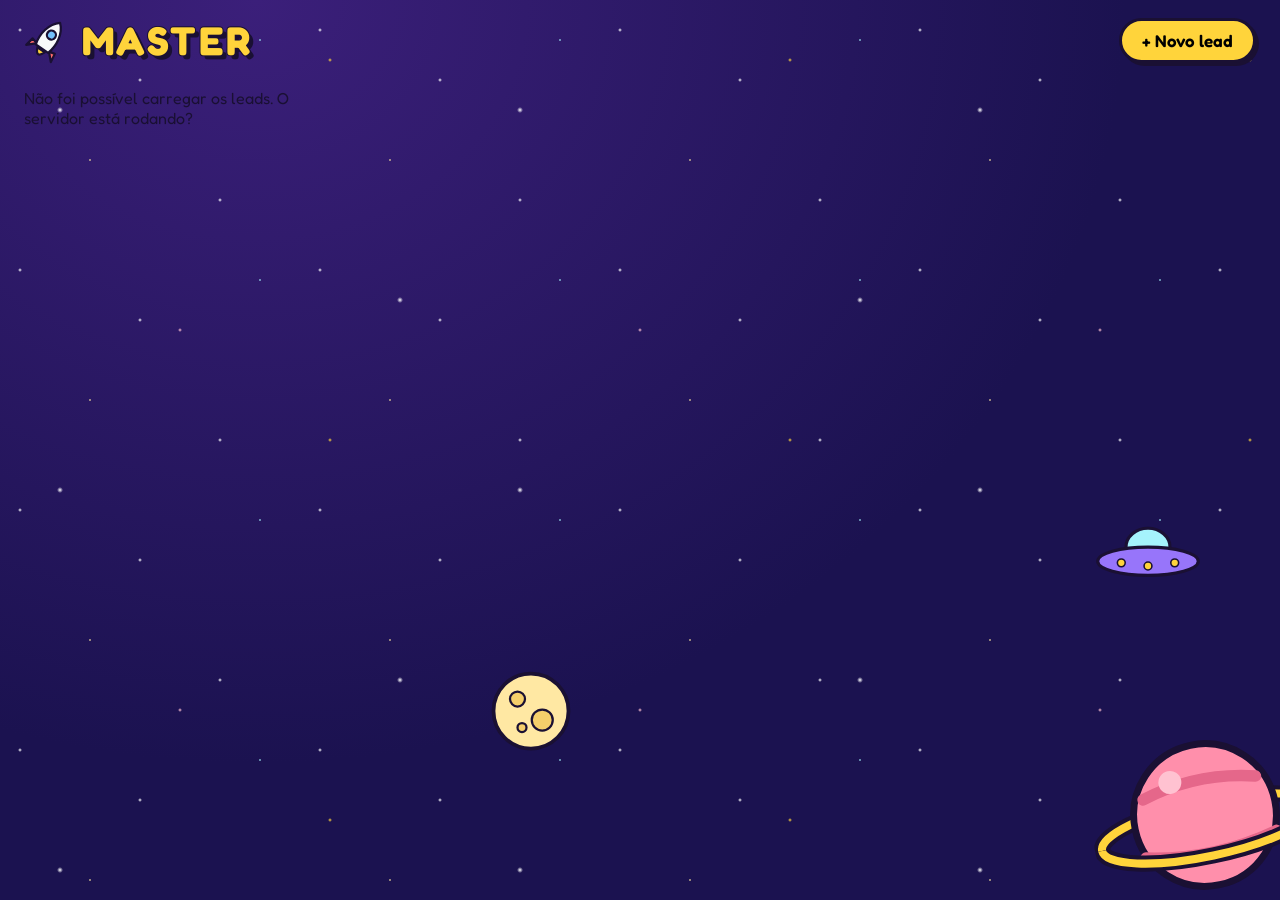
==== static/index.html @ e50073a8 "MASTER: novos campos, vários produtos por lead e tema espacial - Título passa a ser MASTER - Campos " ====
<!DOCTYPE html>
<html lang="pt-BR">
<head>
  <meta charset="UTF-8">
  <meta name="viewport" content="width=device-width, initial-scale=1.0">
  <title>MASTER</title>
  <link rel="preconnect" href="https://fonts.googleapis.com">
  <link rel="preconnect" href="https://fonts.gstatic.com" crossorigin>
  <link href="https://fonts.googleapis.com/css2?family=Fredoka:wght@400;500;600;700&display=swap" rel="stylesheet">
  <link rel="stylesheet" href="style.css">
</head>
<body>
  <!-- Decoração espacial (fica atrás de tudo) -->
  <div class="ceu" aria-hidden="true">
    <div class="estrelas estrelas-1"></div>
    <div class="estrelas estrelas-2"></div>

    <svg class="deco planeta" viewBox="0 0 200 200">
      <!-- metade de trás do anel -->
      <path d="M6 112 A94 24 0 0 1 194 112" fill="none" stroke="#1a1033" stroke-width="14"/>
      <path d="M6 112 A94 24 0 0 1 194 112" fill="none" stroke="#ffd43b" stroke-width="7"/>
      <circle cx="100" cy="100" r="62" fill="#ff8fab" stroke="#1a1033" stroke-width="6"/>
      <path d="M50 76 Q100 62 150 76" fill="none" stroke="#e5678a" stroke-width="10" stroke-linecap="round"/>
      <path d="M42 126 Q100 140 158 126" fill="none" stroke="#e5678a" stroke-width="10" stroke-linecap="round"/>
      <circle cx="76" cy="66" r="10" fill="#ffc2d1"/>
      <!-- metade da frente do anel -->
      <path d="M6 112 A94 24 0 0 0 194 112" fill="none" stroke="#1a1033" stroke-width="14"/>
      <path d="M6 112 A94 24 0 0 0 194 112" fill="none" stroke="#ffd43b" stroke-width="7"/>
    </svg>

    <svg class="deco lua" viewBox="0 0 120 120">
      <circle cx="60" cy="60" r="50" fill="#ffe8a3" stroke="#1a1033" stroke-width="5"/>
      <circle cx="42" cy="44" r="10" fill="#f5cf6b" stroke="#1a1033" stroke-width="3"/>
      <circle cx="75" cy="72" r="14" fill="#f5cf6b" stroke="#1a1033" stroke-width="3"/>
      <circle cx="48" cy="82" r="6" fill="#f5cf6b" stroke="#1a1033" stroke-width="3"/>
    </svg>

    <svg class="deco ovni" viewBox="0 0 140 80">
      <ellipse cx="70" cy="32" rx="28" ry="24" fill="#a5f3fc" stroke="#1a1033" stroke-width="4"/>
      <ellipse cx="70" cy="50" rx="64" ry="18" fill="#9775fa" stroke="#1a1033" stroke-width="4"/>
      <circle cx="36" cy="52" r="5" fill="#ffd43b" stroke="#1a1033" stroke-width="2"/>
      <circle cx="70" cy="56" r="5" fill="#ffd43b" stroke="#1a1033" stroke-width="2"/>
      <circle cx="104" cy="52" r="5" fill="#ffd43b" stroke="#1a1033" stroke-width="2"/>
    </svg>
  </div>

  <header class="topo">
    <div class="logo">
      <svg class="foguete" viewBox="0 0 64 64" aria-hidden="true">
        <path d="M22 44 L12 54 L14 42 Z" fill="#ff6b6b" stroke="#1a1033" stroke-width="3" stroke-linejoin="round"/>
        <path d="M42 44 L52 54 L50 42 Z" fill="#ff6b6b" stroke="#1a1033" stroke-width="3" stroke-linejoin="round"/>
        <path d="M32 4 C44 14 46 32 42 46 L22 46 C18 32 20 14 32 4 Z" fill="#f8f9fa" stroke="#1a1033" stroke-width="3" stroke-linejoin="round"/>
        <circle cx="32" cy="24" r="6" fill="#74c0fc" stroke="#1a1033" stroke-width="3"/>
        <path d="M26 48 Q32 62 38 48 Z" fill="#ffd43b" stroke="#1a1033" stroke-width="3" stroke-linejoin="round"/>
      </svg>
      <h1>MASTER</h1>
    </div>
    <button id="btn-novo" class="btn btn-primario">+ Novo lead</button>
  </header>

  <main id="quadro" class="quadro"></main>

  <dialog id="modal">
    <form id="form-lead" method="dialog">
      <h2 id="modal-titulo">Novo lead</h2>

      <label>Nome *
        <input type="text" name="nome" required maxlength="200">
      </label>

      <div class="linha-dupla">
        <label>Telefone
          <input type="tel" name="telefone" maxlength="50">
        </label>
        <label>E-mail
          <input type="email" name="email" maxlength="200">
        </label>
      </div>

      <label>Conta
        <input type="text" name="conta" maxlength="200">
      </label>

      <fieldset>
        <legend>Produtos de interesse * <small>(pode marcar mais de um)</small></legend>
        <div id="opcoes-produtos" class="opcoes-produtos"></div>
      </fieldset>

      <label>Etapa
        <select name="coluna"></select>
      </label>

      <label>Observações
        <textarea name="observacoes" rows="4"></textarea>
      </label>

      <p id="form-erro" class="erro" hidden></p>

      <div class="acoes">
        <button type="button" id="btn-excluir" class="btn btn-perigo" hidden>Excluir</button>
        <span class="espaco"></span>
        <button type="button" id="btn-cancelar" class="btn">Cancelar</button>
        <button type="submit" class="btn btn-primario">Salvar</button>
      </div>
    </form>
  </dialog>

  <script src="app.js"></script>
</body>
</html>
---- static/style.css ----
/* MASTER - tema espacial cartoon */
:root {
  --contorno: #1a1033;
  --ceu-1: #1b1250;
  --ceu-2: #3b1f7a;
  --painel: #2e2170;
  --card: #fffaf0;
  --texto: #1a1033;
  --texto-suave: #5a5078;
  --amarelo: #ffd43b;
  --sombra: 4px 4px 0 var(--contorno);
}

* { box-sizing: border-box; }

body {
  margin: 0;
  font-family: "Fredoka", "Nunito", "Segoe UI", "Ubuntu", sans-serif;
  color: var(--texto);
  background: radial-gradient(ellipse at 20% 0%, var(--ceu-2), var(--ceu-1) 60%) fixed;
  min-height: 100vh;
}

/* ---------- céu e decorações ---------- */
.ceu { position: fixed; inset: 0; pointer-events: none; z-index: 0; overflow: hidden; }

.estrelas { position: absolute; inset: 0; background-repeat: repeat; }
.estrelas-1 {
  background-image:
    radial-gradient(2px 2px at 20px 30px, #fff, transparent),
    radial-gradient(2px 2px at 140px 80px, #fff, transparent),
    radial-gradient(1.5px 1.5px at 90px 160px, #ffe8a3, transparent),
    radial-gradient(2px 2px at 220px 200px, #fff, transparent),
    radial-gradient(1.5px 1.5px at 260px 40px, #a5f3fc, transparent);
  background-size: 300px 240px;
  animation: piscar 4s ease-in-out infinite;
}
.estrelas-2 {
  background-image:
    radial-gradient(3px 3px at 60px 110px, #fff, transparent),
    radial-gradient(2px 2px at 330px 60px, #ffd43b, transparent),
    radial-gradient(3px 3px at 400px 300px, #fff, transparent),
    radial-gradient(2px 2px at 180px 330px, #ffc2d1, transparent);
  background-size: 460px 380px;
  animation: piscar 6s ease-in-out infinite reverse;
}
@keyframes piscar { 0%, 100% { opacity: 1; } 50% { opacity: .35; } }

.deco { position: absolute; }
.planeta { width: 230px; right: -40px; bottom: -30px; transform: rotate(-12deg); }
.lua { width: 90px; left: 38%; top: 74%; animation: flutuar 7s ease-in-out infinite; }
.ovni { width: 110px; right: 6%; top: 58%; animation: flutuar 5s ease-in-out infinite reverse; }
@keyframes flutuar { 0%, 100% { transform: translateY(0); } 50% { transform: translateY(-14px); } }

/* ---------- topo ---------- */
.topo {
  position: relative;
  z-index: 1;
  display: flex;
  align-items: center;
  justify-content: space-between;
  padding: 16px 24px;
}
.logo { display: flex; align-items: center; gap: 10px; }
.foguete { width: 48px; height: 48px; transform: rotate(35deg); animation: flutuar 3s ease-in-out infinite; }
.topo h1 {
  margin: 0;
  font-size: 40px;
  font-weight: 700;
  letter-spacing: 3px;
  color: var(--amarelo);
  -webkit-text-stroke: 2px var(--contorno);
  paint-order: stroke fill;
  text-shadow: 4px 4px 0 var(--contorno);
}

/* ---------- quadro ---------- */
.quadro {
  position: relative;
  z-index: 1;
  display: grid;
  grid-template-columns: repeat(4, minmax(250px, 1fr));
  gap: 18px;
  padding: 8px 24px 40px;
  overflow-x: auto;
  align-items: start;
}

.coluna {
  --cor: #74c0fc;
  background: rgba(46, 33, 112, .85);
  border: 3px solid var(--contorno);
  border-radius: 20px;
  box-shadow: var(--sombra);
  padding: 12px;
  min-height: 240px;
  transition: transform .15s, background .15s;
}
.coluna:nth-child(1) { --cor: #66d9e8; }
.coluna:nth-child(2) { --cor: #da77f2; }
.coluna:nth-child(3) { --cor: #ffa94d; }
.coluna:nth-child(4) { --cor: #8ce99a; }
.coluna.alvo { background: rgba(80, 60, 170, .95); transform: scale(1.01); }

.coluna-topo {
  display: flex;
  justify-content: space-between;
  align-items: center;
  gap: 8px;
  padding: 8px 12px;
  margin-bottom: 12px;
  background: var(--cor);
  border: 3px solid var(--contorno);
  border-radius: 14px;
  box-shadow: 3px 3px 0 var(--contorno);
  font-weight: 600;
  font-size: 17px;
}
.coluna-titulo { display: flex; align-items: center; gap: 8px; }
.coluna-titulo svg { width: 24px; height: 24px; flex: none; }
.contador {
  min-width: 30px;
  text-align: center;
  background: #fff;
  border: 2px solid var(--contorno);
  border-radius: 999px;
  padding: 0 8px;
  font-size: 15px;
}

.cards { display: flex; flex-direction: column; gap: 12px; min-height: 60px; }

.card {
  background: var(--card);
  border: 3px solid var(--contorno);
  border-radius: 14px;
  box-shadow: var(--sombra);
  padding: 10px 12px;
  cursor: grab;
  transition: transform .12s;
}
.card:hover { transform: translate(-1px, -1px) rotate(-.4deg); }
.card.arrastando { opacity: .4; }
.card-nome { font-weight: 600; font-size: 17px; margin-bottom: 4px; word-break: break-word; }
.card-linha { font-size: 14px; color: var(--texto-suave); margin: 2px 0; word-break: break-word; }
.card-linha b { color: var(--texto); font-weight: 500; }
.tags { display: flex; flex-wrap: wrap; gap: 4px; margin-top: 6px; }
.card-obs {
  font-size: 14px;
  margin-top: 8px;
  padding-top: 6px;
  border-top: 2px dashed #e0d8f0;
  white-space: pre-wrap;
  word-break: break-word;
}
.card-rodape {
  display: flex;
  justify-content: space-between;
  align-items: center;
  margin-top: 8px;
}
.card-data { font-size: 12px; color: var(--texto-suave); }
.card-botoes { display: flex; gap: 4px; }
.card-botoes button {
  font: inherit;
  font-size: 13px;
  font-weight: 500;
  border: 2px solid var(--contorno);
  border-radius: 999px;
  background: #e7f5ff;
  cursor: pointer;
  padding: 1px 10px;
}
.card-botoes button.excluir { background: #ffe3e3; }

/* Etiquetas de produto */
.tag {
  display: inline-block;
  font-size: 12px;
  font-weight: 500;
  padding: 1px 9px;
  border: 2px solid var(--contorno);
  border-radius: 999px;
  background: var(--cor-produto, #e9ecef);
}
.p-0 { --cor-produto: #ffd43b; }
.p-1 { --cor-produto: #ffa94d; }
.p-2 { --cor-produto: #74c0fc; }
.p-3 { --cor-produto: #b197fc; }
.p-4 { --cor-produto: #8ce99a; }

/* ---------- botões ---------- */
.btn {
  font: inherit;
  font-weight: 600;
  font-size: 15px;
  border: 3px solid var(--contorno);
  border-radius: 999px;
  background: #fff;
  box-shadow: 3px 3px 0 var(--contorno);
  padding: 7px 16px;
  cursor: pointer;
  transition: transform .08s, box-shadow .08s;
}
.btn:active { transform: translate(3px, 3px); box-shadow: 0 0 0 var(--contorno); }
.btn-primario { background: var(--amarelo); }
.btn-perigo { background: #ff8787; }
.topo .btn { font-size: 17px; padding: 9px 20px; }

/* ---------- formulário ---------- */
dialog {
  font-family: inherit;
  border: 3px solid var(--contorno);
  border-radius: 20px;
  box-shadow: 6px 6px 0 var(--contorno);
  padding: 20px 22px;
  width: min(500px, 92vw);
  background: var(--card);
  color: var(--texto);
}
dialog::backdrop { background: rgba(15, 8, 45, .6); }
dialog h2 { margin: 0 0 14px; font-size: 22px; }
dialog label, dialog legend { display: block; font-size: 14px; font-weight: 600; margin-bottom: 12px; }
dialog legend small { font-weight: 400; color: var(--texto-suave); }
dialog input[type=text], dialog input[type=tel], dialog input[type=email], dialog select, dialog textarea {
  display: block;
  width: 100%;
  margin-top: 4px;
  padding: 8px 10px;
  font: inherit;
  font-weight: 400;
  border: 2px solid var(--contorno);
  border-radius: 10px;
  background: #fff;
}
dialog input:focus, dialog select:focus, dialog textarea:focus {
  outline: 3px solid #b197fc;
  outline-offset: 1px;
}
.linha-dupla { display: grid; grid-template-columns: 1fr 1fr; gap: 10px; }
fieldset { border: none; padding: 0; margin: 0 0 12px; }
fieldset legend { margin-bottom: 6px; padding: 0; }

.opcoes-produtos { display: flex; flex-wrap: wrap; gap: 6px; }
.opcao-produto input { position: absolute; opacity: 0; pointer-events: none; }
.opcao-produto span {
  display: inline-block;
  font-size: 14px;
  font-weight: 500;
  padding: 4px 12px;
  border: 2px solid var(--contorno);
  border-radius: 999px;
  background: #fff;
  cursor: pointer;
  user-select: none;
}
.opcao-produto input:checked + span {
  background: var(--cor-produto);
  box-shadow: 2px 2px 0 var(--contorno);
}
.opcao-produto input:checked + span::before { content: "✓ "; }
.opcao-produto input:focus-visible + span { outline: 3px solid #b197fc; outline-offset: 1px; }
.opcao-produto { margin: 0 !important; }

.acoes { display: flex; gap: 8px; align-items: center; margin-top: 4px; }
.espaco { flex: 1; }
.erro { color: #c92a2a; font-size: 14px; font-weight: 500; }

@media (max-width: 520px) {
  .linha-dupla { grid-template-columns: 1fr; }
  .topo h1 { font-size: 30px; }
}
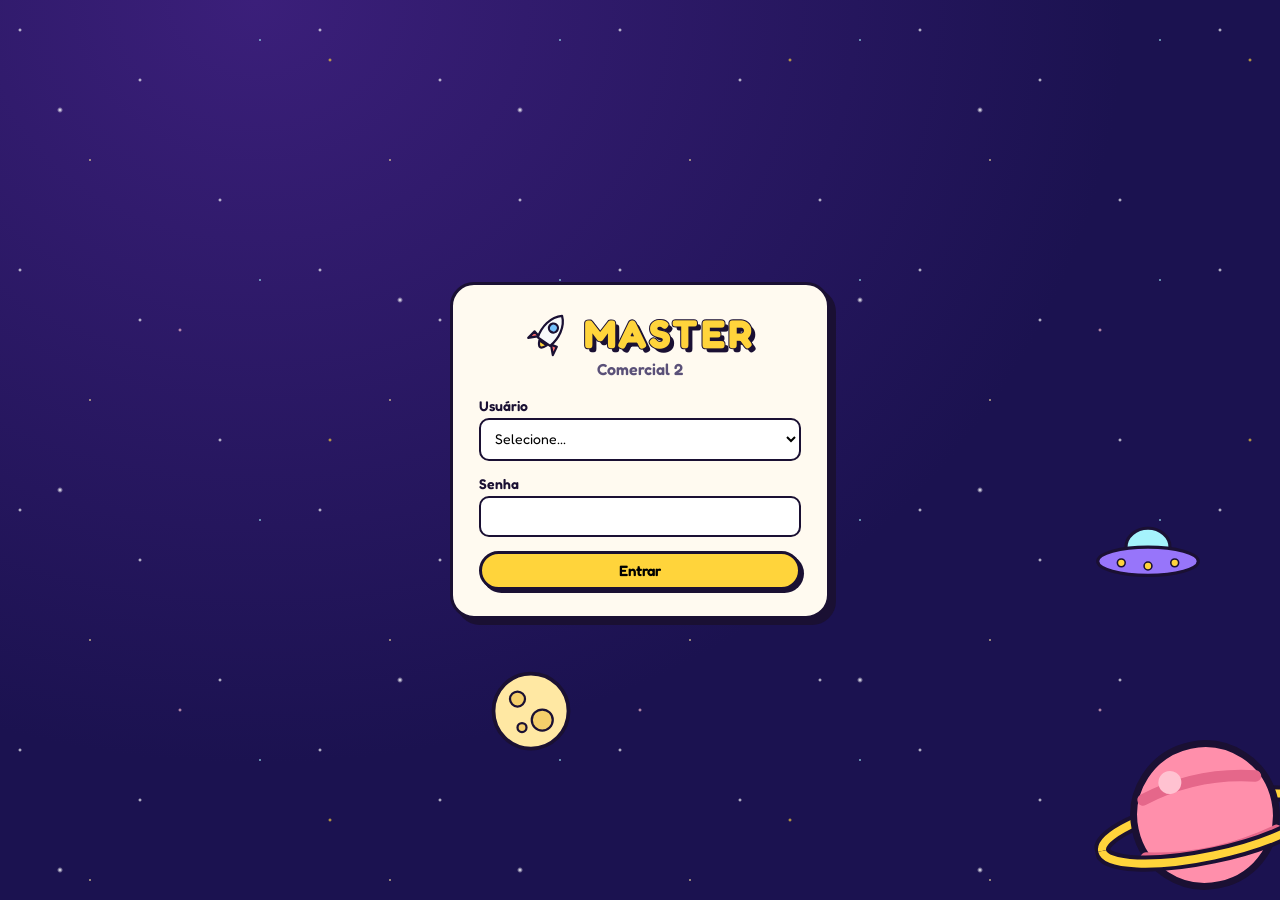
==== commit 2dacca48: "MASTER online: login por usuário, quadro pessoal e Visão Geral - Login para Libraga, Paulinho, Nico " ====
--- a/static/index.html
+++ b/static/index.html
@@ -44,21 +44,67 @@
     </svg>
   </div>
 
-  <header class="topo">
-    <div class="logo">
-      <svg class="foguete" viewBox="0 0 64 64" aria-hidden="true">
-        <path d="M22 44 L12 54 L14 42 Z" fill="#ff6b6b" stroke="#1a1033" stroke-width="3" stroke-linejoin="round"/>
-        <path d="M42 44 L52 54 L50 42 Z" fill="#ff6b6b" stroke="#1a1033" stroke-width="3" stroke-linejoin="round"/>
-        <path d="M32 4 C44 14 46 32 42 46 L22 46 C18 32 20 14 32 4 Z" fill="#f8f9fa" stroke="#1a1033" stroke-width="3" stroke-linejoin="round"/>
-        <circle cx="32" cy="24" r="6" fill="#74c0fc" stroke="#1a1033" stroke-width="3"/>
-        <path d="M26 48 Q32 62 38 48 Z" fill="#ffd43b" stroke="#1a1033" stroke-width="3" stroke-linejoin="round"/>
-      </svg>
-      <h1>MASTER</h1>
-    </div>
-    <button id="btn-novo" class="btn btn-primario">+ Novo lead</button>
-  </header>
+  <!-- Tela de login -->
+  <section id="tela-login" class="tela-login" hidden>
+    <form id="form-login" class="caixa-login">
+      <div class="logo logo-login">
+        <svg class="foguete" viewBox="0 0 64 64" aria-hidden="true"><use href="#icone-foguete"/></svg>
+        <h1>MASTER</h1>
+      </div>
+      <p class="subtitulo">Comercial 2</p>
+      <label>Usuário
+        <select name="usuario" required>
+          <option value="">Selecione...</option>
+          <option>Libraga</option>
+          <option>Paulinho</option>
+          <option>Nico</option>
+          <option>Dani</option>
+        </select>
+      </label>
+      <label>Senha
+        <input type="password" name="senha" required autocomplete="current-password">
+      </label>
+      <p id="login-erro" class="erro" hidden></p>
+      <button type="submit" class="btn btn-primario btn-largo">Entrar</button>
+    </form>
+  </section>
 
-  <main id="quadro" class="quadro"></main>
+  <!-- Sistema (depois do login) -->
+  <div id="tela-app" hidden>
+    <header class="topo">
+      <div class="logo">
+        <svg class="foguete" viewBox="0 0 64 64" aria-hidden="true"><use href="#icone-foguete"/></svg>
+        <h1>MASTER</h1>
+      </div>
+      <nav class="abas">
+        <button class="aba ativa" data-visao="meus">Meus leads</button>
+        <button class="aba" data-visao="geral">Visão Geral - Comercial 2</button>
+      </nav>
+      <div class="topo-direita">
+        <span class="ola">Olá, <b id="nome-usuario"></b>!</span>
+        <button id="btn-senha" class="btn btn-pequeno">Trocar senha</button>
+        <button id="btn-sair" class="btn btn-pequeno">Sair</button>
+        <button id="btn-novo" class="btn btn-primario">+ Novo lead</button>
+      </div>
+    </header>
+
+    <p id="aviso-visao" class="aviso-visao" hidden>
+      Aqui você vê os leads de toda a equipe. Pode editar e mover para ajudar um colega; só o dono pode excluir.
+    </p>
+
+    <main id="quadro" class="quadro"></main>
+  </div>
+
+  <!-- Desenho do foguete, reaproveitado no login e no topo -->
+  <svg width="0" height="0" style="position:absolute" aria-hidden="true">
+    <symbol id="icone-foguete" viewBox="0 0 64 64">
+      <path d="M22 44 L12 54 L14 42 Z" fill="#ff6b6b" stroke="#1a1033" stroke-width="3" stroke-linejoin="round"/>
+      <path d="M42 44 L52 54 L50 42 Z" fill="#ff6b6b" stroke="#1a1033" stroke-width="3" stroke-linejoin="round"/>
+      <path d="M32 4 C44 14 46 32 42 46 L22 46 C18 32 20 14 32 4 Z" fill="#f8f9fa" stroke="#1a1033" stroke-width="3" stroke-linejoin="round"/>
+      <circle cx="32" cy="24" r="6" fill="#74c0fc" stroke="#1a1033" stroke-width="3"/>
+      <path d="M26 48 Q32 62 38 48 Z" fill="#ffd43b" stroke="#1a1033" stroke-width="3" stroke-linejoin="round"/>
+    </symbol>
+  </svg>
 
   <dialog id="modal">
     <form id="form-lead" method="dialog">
@@ -105,6 +151,27 @@
     </form>
   </dialog>
 
+  <dialog id="modal-senha">
+    <form id="form-senha">
+      <h2>Trocar senha</h2>
+      <label>Senha atual
+        <input type="password" name="atual" required autocomplete="current-password">
+      </label>
+      <label>Nova senha <small>(mínimo 8 caracteres)</small>
+        <input type="password" name="nova" required minlength="8" autocomplete="new-password">
+      </label>
+      <label>Repita a nova senha
+        <input type="password" name="confirma" required minlength="8" autocomplete="new-password">
+      </label>
+      <p id="senha-erro" class="erro" hidden></p>
+      <div class="acoes">
+        <span class="espaco"></span>
+        <button type="button" id="btn-senha-cancelar" class="btn">Cancelar</button>
+        <button type="submit" class="btn btn-primario">Salvar</button>
+      </div>
+    </form>
+  </dialog>
+
   <script src="app.js"></script>
 </body>
 </html>
--- a/static/style.css
+++ b/static/style.css
@@ -12,6 +12,7 @@
 }
 
 * { box-sizing: border-box; }
+[hidden] { display: none !important; }
 
 body {
   margin: 0;
@@ -59,11 +60,104 @@
   display: flex;
   align-items: center;
   justify-content: space-between;
+  flex-wrap: wrap;
+  gap: 12px 20px;
   padding: 16px 24px;
 }
+.topo-direita { display: flex; align-items: center; gap: 8px; flex-wrap: wrap; }
+.ola { color: #fff; font-size: 15px; margin-right: 4px; }
+.ola b { color: var(--amarelo); }
+
+/* ---------- abas ---------- */
+.abas {
+  display: flex;
+  gap: 4px;
+  padding: 4px;
+  background: rgba(26, 16, 51, .6);
+  border: 3px solid var(--contorno);
+  border-radius: 999px;
+}
+.aba {
+  font: inherit;
+  font-weight: 600;
+  font-size: 15px;
+  color: #e5dbff;
+  background: none;
+  border: 2px solid transparent;
+  border-radius: 999px;
+  padding: 6px 16px;
+  cursor: pointer;
+}
+.aba:hover { color: #fff; }
+.aba.ativa {
+  color: var(--texto);
+  background: var(--amarelo);
+  border-color: var(--contorno);
+}
+.aviso-visao {
+  position: relative;
+  z-index: 1;
+  margin: 0 24px 12px;
+  padding: 8px 14px;
+  background: rgba(255, 250, 240, .95);
+  border: 3px solid var(--contorno);
+  border-radius: 14px;
+  box-shadow: 3px 3px 0 var(--contorno);
+  font-size: 14px;
+}
+
+/* ---------- login ---------- */
+.tela-login {
+  position: relative;
+  z-index: 1;
+  min-height: 100vh;
+  display: flex;
+  align-items: center;
+  justify-content: center;
+  padding: 16px;
+}
+.caixa-login {
+  width: min(380px, 100%);
+  background: var(--card);
+  border: 3px solid var(--contorno);
+  border-radius: 24px;
+  box-shadow: 6px 6px 0 var(--contorno);
+  padding: 24px 26px 26px;
+}
+.logo-login { justify-content: center; }
+.subtitulo { text-align: center; margin: 2px 0 18px; font-weight: 600; color: var(--texto-suave); }
+.caixa-login label { display: block; font-size: 14px; font-weight: 600; margin-bottom: 14px; }
+.caixa-login input, .caixa-login select {
+  display: block;
+  width: 100%;
+  margin-top: 4px;
+  padding: 10px;
+  font: inherit;
+  font-weight: 400;
+  border: 2px solid var(--contorno);
+  border-radius: 10px;
+  background: #fff;
+}
+.btn-largo { width: 100%; font-size: 17px; padding: 10px; }
+
+/* Nome do dono do lead (Visão Geral) */
+.dono {
+  display: inline-block;
+  font-size: 12px;
+  font-weight: 600;
+  padding: 0 9px;
+  margin-bottom: 6px;
+  border: 2px solid var(--contorno);
+  border-radius: 6px;
+  background: var(--cor-dono, #e9ecef);
+}
+.d-0 { --cor-dono: #ffec99; }
+.d-1 { --cor-dono: #a5d8ff; }
+.d-2 { --cor-dono: #d0bfff; }
+.d-3 { --cor-dono: #b2f2bb; }
 .logo { display: flex; align-items: center; gap: 10px; }
 .foguete { width: 48px; height: 48px; transform: rotate(35deg); animation: flutuar 3s ease-in-out infinite; }
-.topo h1 {
+.logo h1 {
   margin: 0;
   font-size: 40px;
   font-weight: 700;
@@ -205,7 +299,8 @@
 .btn:active { transform: translate(3px, 3px); box-shadow: 0 0 0 var(--contorno); }
 .btn-primario { background: var(--amarelo); }
 .btn-perigo { background: #ff8787; }
-.topo .btn { font-size: 17px; padding: 9px 20px; }
+.topo .btn-primario { font-size: 17px; padding: 9px 20px; }
+.btn-pequeno { font-size: 13px; padding: 5px 12px; box-shadow: 2px 2px 0 var(--contorno); }
 
 /* ---------- formulário ---------- */
 dialog {
@@ -268,5 +363,6 @@
 
 @media (max-width: 520px) {
   .linha-dupla { grid-template-columns: 1fr; }
-  .topo h1 { font-size: 30px; }
-}
+  .logo h1 { font-size: 30px; }
+  .aba { font-size: 13px; padding: 5px 10px; }
+}
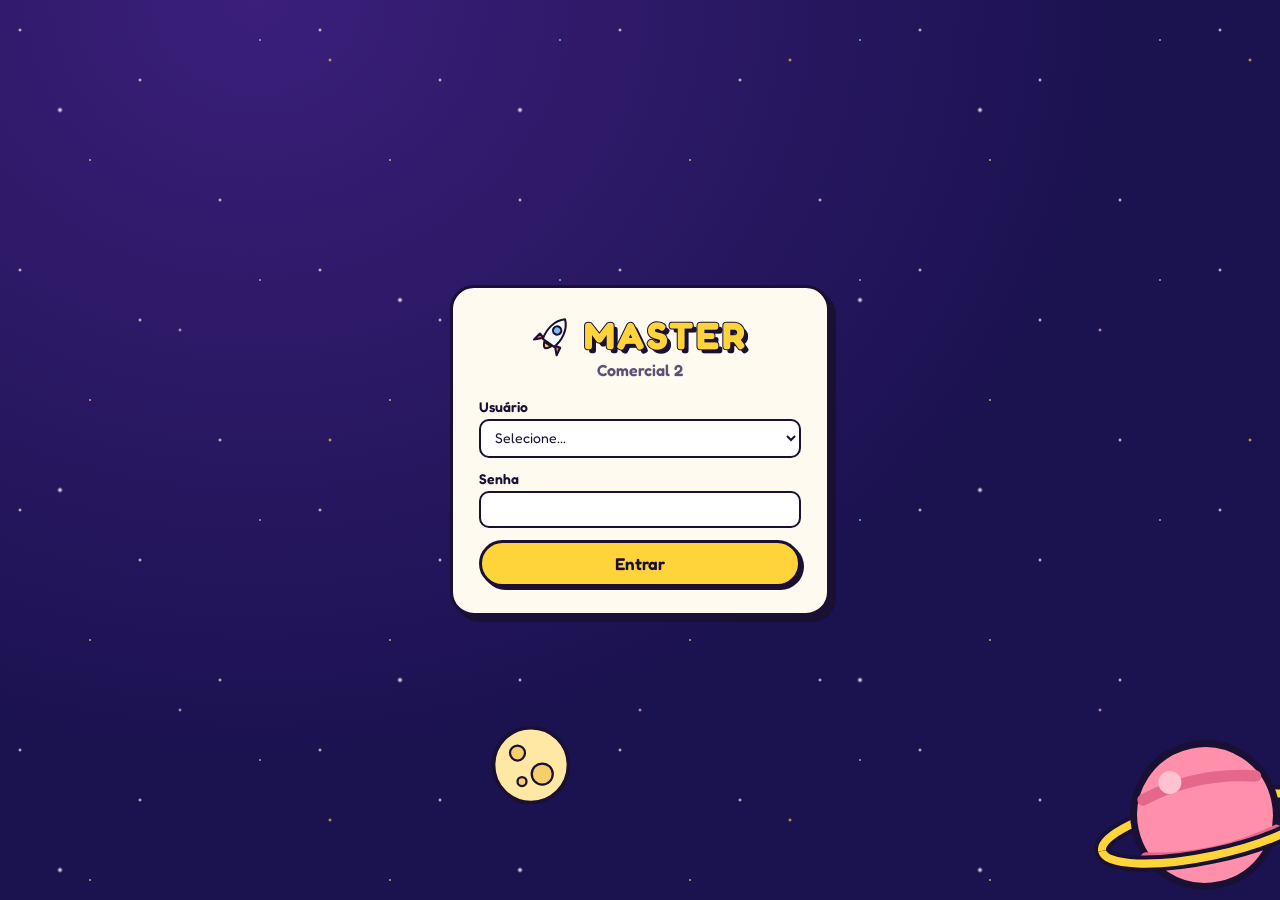
==== commit b441c432: "MASTER v2: menu, chat, relatórios, atividades, descarte e mais - Usuário Doug (login e senha via def" ====
--- a/static/index.html
+++ b/static/index.html
@@ -16,14 +16,12 @@
     <div class="estrelas estrelas-2"></div>
 
     <svg class="deco planeta" viewBox="0 0 200 200">
-      <!-- metade de trás do anel -->
       <path d="M6 112 A94 24 0 0 1 194 112" fill="none" stroke="#1a1033" stroke-width="14"/>
       <path d="M6 112 A94 24 0 0 1 194 112" fill="none" stroke="#ffd43b" stroke-width="7"/>
       <circle cx="100" cy="100" r="62" fill="#ff8fab" stroke="#1a1033" stroke-width="6"/>
       <path d="M50 76 Q100 62 150 76" fill="none" stroke="#e5678a" stroke-width="10" stroke-linecap="round"/>
       <path d="M42 126 Q100 140 158 126" fill="none" stroke="#e5678a" stroke-width="10" stroke-linecap="round"/>
       <circle cx="76" cy="66" r="10" fill="#ffc2d1"/>
-      <!-- metade da frente do anel -->
       <path d="M6 112 A94 24 0 0 0 194 112" fill="none" stroke="#1a1033" stroke-width="14"/>
       <path d="M6 112 A94 24 0 0 0 194 112" fill="none" stroke="#ffd43b" stroke-width="7"/>
     </svg>
@@ -34,31 +32,19 @@
       <circle cx="75" cy="72" r="14" fill="#f5cf6b" stroke="#1a1033" stroke-width="3"/>
       <circle cx="48" cy="82" r="6" fill="#f5cf6b" stroke="#1a1033" stroke-width="3"/>
     </svg>
-
-    <svg class="deco ovni" viewBox="0 0 140 80">
-      <ellipse cx="70" cy="32" rx="28" ry="24" fill="#a5f3fc" stroke="#1a1033" stroke-width="4"/>
-      <ellipse cx="70" cy="50" rx="64" ry="18" fill="#9775fa" stroke="#1a1033" stroke-width="4"/>
-      <circle cx="36" cy="52" r="5" fill="#ffd43b" stroke="#1a1033" stroke-width="2"/>
-      <circle cx="70" cy="56" r="5" fill="#ffd43b" stroke="#1a1033" stroke-width="2"/>
-      <circle cx="104" cy="52" r="5" fill="#ffd43b" stroke="#1a1033" stroke-width="2"/>
-    </svg>
   </div>
 
-  <!-- Tela de login -->
+  <!-- ================= Tela de login ================= -->
   <section id="tela-login" class="tela-login" hidden>
     <form id="form-login" class="caixa-login">
       <div class="logo logo-login">
-        <svg class="foguete" viewBox="0 0 64 64" aria-hidden="true"><use href="#icone-foguete"/></svg>
+        <span class="foguete" data-icone="foguete"></span>
         <h1>MASTER</h1>
       </div>
       <p class="subtitulo">Comercial 2</p>
       <label>Usuário
         <select name="usuario" required>
           <option value="">Selecione...</option>
-          <option>Libraga</option>
-          <option>Paulinho</option>
-          <option>Nico</option>
-          <option>Dani</option>
         </select>
       </label>
       <label>Senha
@@ -69,109 +55,394 @@
     </form>
   </section>
 
-  <!-- Sistema (depois do login) -->
+  <!-- ================= Sistema (depois do login) ================= -->
   <div id="tela-app" hidden>
     <header class="topo">
-      <div class="logo">
-        <svg class="foguete" viewBox="0 0 64 64" aria-hidden="true"><use href="#icone-foguete"/></svg>
-        <h1>MASTER</h1>
-      </div>
-      <nav class="abas">
-        <button class="aba ativa" data-visao="meus">Meus leads</button>
-        <button class="aba" data-visao="geral">Visão Geral - Comercial 2</button>
+      <div class="topo-esquerda">
+        <button id="btn-menu" class="btn-terra" title="Abrir menu" aria-label="Abrir menu">
+          <span data-icone="terra"></span>
+        </button>
+        <div class="logo">
+          <span class="foguete" data-icone="foguete"></span>
+          <h1>MASTER</h1>
+        </div>
+        <button id="btn-chat" class="btn-chat" title="Chat Comercial 2" aria-label="Abrir chat">
+          <span data-icone="chat"></span>
+          <span id="badge-chat" class="badge-chat" hidden>0</span>
+        </button>
+        <div id="popup-chat" class="popup-chat" hidden></div>
+      </div>
+      <div class="topo-direita">
+        <button id="btn-perfil" class="btn-perfil" title="Meu perfil">
+          <span id="avatar-topo" class="avatar-caixa"></span>
+          <span class="ola">Olá, <b id="nome-usuario"></b>!</span>
+        </button>
+        <button id="btn-novo" class="btn btn-primario">+ Novo lead</button>
+      </div>
+    </header>
+
+    <!-- Menu lateral -->
+    <div id="menu-fundo" class="menu-fundo" hidden></div>
+    <aside id="menu" class="menu" aria-hidden="true">
+      <div class="menu-topo">
+        <span data-icone="terra"></span>
+        <b>Menu</b>
+        <button id="btn-fechar-menu" class="btn-x" aria-label="Fechar menu">✕</button>
+      </div>
+      <nav>
+        <button class="menu-item" data-pagina="kanban">🗂️ Kanban</button>
+        <button class="menu-item" data-pagina="relatorios">📊 Relatórios</button>
+        <button class="menu-item" data-pagina="chat">💬 Chat Comercial 2</button>
+        <button class="menu-item" data-pagina="participantes">👩‍🚀 Participantes</button>
+        <button class="menu-item" data-pagina="feedbacks">💡 Feedbacks</button>
+        <button class="menu-item" data-pagina="ajuda">❓ Ajuda</button>
+        <hr>
+        <button class="menu-item" id="menu-perfil">🙂 Meu perfil</button>
+        <button class="menu-item" id="menu-sair">🚪 Sair</button>
       </nav>
-      <div class="topo-direita">
-        <span class="ola">Olá, <b id="nome-usuario"></b>!</span>
-        <button id="btn-senha" class="btn btn-pequeno">Trocar senha</button>
-        <button id="btn-sair" class="btn btn-pequeno">Sair</button>
-        <button id="btn-novo" class="btn btn-primario">+ Novo lead</button>
-      </div>
-    </header>
-
-    <p id="aviso-visao" class="aviso-visao" hidden>
-      Aqui você vê os leads de toda a equipe. Pode editar e mover para ajudar um colega; só o dono pode excluir.
-    </p>
-
-    <main id="quadro" class="quadro"></main>
+    </aside>
+
+    <!-- ---------- Página: Kanban ---------- -->
+    <section id="pagina-kanban" class="pagina">
+      <div class="barra-kanban">
+        <nav class="abas">
+          <button class="aba ativa" data-visao="meus">Meus leads</button>
+          <button class="aba" data-visao="geral">Visão Geral - Comercial 2</button>
+          <button class="aba" data-visao="meus_descartados">Meus descartados</button>
+          <button class="aba" data-visao="descartados">Descartados geral</button>
+        </nav>
+        <div class="legenda" id="legenda">
+          <span class="leg leg-atrasada">Atividade atrasada</span>
+          <span class="leg leg-hoje">Atividade hoje</span>
+          <span class="leg leg-futura">Atividade futura</span>
+        </div>
+      </div>
+      <p id="aviso-visao" class="aviso-visao" hidden></p>
+      <main id="quadro" class="quadro"></main>
+    </section>
+
+    <!-- ---------- Página: Relatórios ---------- -->
+    <section id="pagina-relatorios" class="pagina pagina-conteudo" hidden>
+      <div class="painel">
+        <h2>📊 Relatórios</h2>
+        <div class="filtros">
+          <label>Pessoa
+            <select id="rel-pessoa"></select>
+          </label>
+          <label>Leads criados
+            <select id="rel-periodo">
+              <option value="7">Últimos 7 dias</option>
+              <option value="30">Últimos 30 dias</option>
+              <option value="90">Últimos 90 dias</option>
+              <option value="0" selected>Desde o início</option>
+            </select>
+          </label>
+        </div>
+      </div>
+      <div id="relatorios"></div>
+    </section>
+
+    <!-- ---------- Página: Chat ---------- -->
+    <section id="pagina-chat" class="pagina pagina-chat" hidden>
+      <div class="chat">
+        <aside class="chat-lista">
+          <div class="chat-lista-topo">
+            <b>Conversas</b>
+            <button id="btn-nova-conversa" class="btn btn-pequeno">+ Nova</button>
+          </div>
+          <div id="lista-conversas"></div>
+        </aside>
+        <div class="chat-janela">
+          <div id="chat-vazio" class="chat-vazio">Escolha uma conversa ao lado 👈</div>
+          <div id="chat-aberto" hidden>
+            <div class="chat-cabecalho">
+              <button id="btn-voltar-chat" class="btn-voltar" aria-label="Voltar">←</button>
+              <span id="chat-foto" class="avatar-caixa"></span>
+              <div class="chat-titulo">
+                <b id="chat-nome"></b>
+                <small id="chat-membros"></small>
+              </div>
+              <button id="btn-editar-grupo" class="btn btn-pequeno" hidden>Editar grupo</button>
+              <button id="btn-sair-grupo" class="btn btn-pequeno btn-perigo" hidden>Sair</button>
+            </div>
+            <div id="chat-mensagens" class="chat-mensagens"></div>
+            <form id="chat-form" class="chat-form">
+              <button type="button" id="btn-anexar-lead" class="btn-redondo" title="Compartilhar lead">📇</button>
+              <input id="chat-texto" type="text" placeholder="Digite uma mensagem" autocomplete="off" maxlength="5000">
+              <button type="button" id="btn-gravar" class="btn-redondo" title="Gravar áudio">🎤</button>
+              <button type="submit" class="btn-redondo btn-enviar" title="Enviar">➤</button>
+            </form>
+            <div id="gravando" class="gravando" hidden>
+              <span class="ponto-gravando"></span>
+              <span>Gravando… <b id="tempo-gravacao">0:00</b></span>
+              <span class="espaco"></span>
+              <button type="button" id="btn-cancelar-audio" class="btn btn-pequeno">Cancelar</button>
+              <button type="button" id="btn-enviar-audio" class="btn btn-pequeno btn-primario">Enviar áudio</button>
+            </div>
+          </div>
+        </div>
+      </div>
+    </section>
+
+    <!-- ---------- Página: Participantes ---------- -->
+    <section id="pagina-participantes" class="pagina pagina-conteudo" hidden>
+      <div class="painel">
+        <div class="painel-topo">
+          <h2>👩‍🚀 Participantes</h2>
+          <button id="btn-criar-grupo" class="btn btn-primario">+ Criar grupo</button>
+        </div>
+        <div id="lista-participantes" class="participantes"></div>
+      </div>
+    </section>
+
+    <!-- ---------- Página: Feedbacks ---------- -->
+    <section id="pagina-feedbacks" class="pagina pagina-conteudo" hidden>
+      <div class="painel">
+        <h2>💡 Feedbacks</h2>
+        <p class="dica">Achou algo que pode melhorar? Tem uma ideia? Conte aqui, todo o time vê.</p>
+        <form id="form-feedback" class="form-feedback">
+          <label>Tipo
+            <select name="tipo" required></select>
+          </label>
+          <label class="crescer">Seu feedback
+            <textarea name="texto" rows="3" required maxlength="5000"></textarea>
+          </label>
+          <p id="feedback-erro" class="erro" hidden></p>
+          <button type="submit" class="btn btn-primario">Enviar feedback</button>
+        </form>
+      </div>
+      <div id="lista-feedbacks"></div>
+    </section>
+
+    <!-- ---------- Página: Ajuda ---------- -->
+    <section id="pagina-ajuda" class="pagina pagina-conteudo" hidden>
+      <div class="painel ajuda" id="conteudo-ajuda">Carregando…</div>
+    </section>
   </div>
 
-  <!-- Desenho do foguete, reaproveitado no login e no topo -->
-  <svg width="0" height="0" style="position:absolute" aria-hidden="true">
-    <symbol id="icone-foguete" viewBox="0 0 64 64">
-      <path d="M22 44 L12 54 L14 42 Z" fill="#ff6b6b" stroke="#1a1033" stroke-width="3" stroke-linejoin="round"/>
-      <path d="M42 44 L52 54 L50 42 Z" fill="#ff6b6b" stroke="#1a1033" stroke-width="3" stroke-linejoin="round"/>
-      <path d="M32 4 C44 14 46 32 42 46 L22 46 C18 32 20 14 32 4 Z" fill="#f8f9fa" stroke="#1a1033" stroke-width="3" stroke-linejoin="round"/>
-      <circle cx="32" cy="24" r="6" fill="#74c0fc" stroke="#1a1033" stroke-width="3"/>
-      <path d="M26 48 Q32 62 38 48 Z" fill="#ffd43b" stroke="#1a1033" stroke-width="3" stroke-linejoin="round"/>
-    </symbol>
-  </svg>
-
-  <dialog id="modal">
+  <!-- ================= Janelas (diálogos) ================= -->
+
+  <!-- Lead -->
+  <dialog id="modal" class="modal-lead">
     <form id="form-lead" method="dialog">
-      <h2 id="modal-titulo">Novo lead</h2>
-
-      <label>Nome *
-        <input type="text" name="nome" required maxlength="200">
-      </label>
-
-      <div class="linha-dupla">
-        <label>Telefone
-          <input type="tel" name="telefone" maxlength="50">
-        </label>
-        <label>E-mail
-          <input type="email" name="email" maxlength="200">
-        </label>
-      </div>
-
-      <label>Conta
-        <input type="text" name="conta" maxlength="200">
-      </label>
-
-      <fieldset>
-        <legend>Produtos de interesse * <small>(pode marcar mais de um)</small></legend>
-        <div id="opcoes-produtos" class="opcoes-produtos"></div>
-      </fieldset>
-
-      <label>Etapa
-        <select name="coluna"></select>
-      </label>
-
-      <label>Observações
-        <textarea name="observacoes" rows="4"></textarea>
-      </label>
+      <div class="modal-topo">
+        <h2 id="modal-titulo">Novo lead</h2>
+        <button type="button" class="btn-x" data-fechar="modal" aria-label="Fechar">✕</button>
+      </div>
+      <p id="aviso-descartado" class="aviso-descartado" hidden></p>
+      <div class="lead-grade">
+        <div class="lead-dados">
+          <label>Nome *
+            <input type="text" name="nome" required maxlength="200">
+          </label>
+          <div class="linha-dupla">
+            <label>Telefone
+              <input type="tel" name="telefone" maxlength="100">
+            </label>
+            <label>E-mail
+              <input type="email" name="email" maxlength="200">
+            </label>
+          </div>
+          <label>Conta
+            <input type="text" name="conta" maxlength="200">
+          </label>
+          <div class="linha-dupla">
+            <label>Origem <span class="obrig-funil">*</span>
+              <select name="origem"></select>
+            </label>
+            <label id="campo-campanha" hidden>Qual campanha? *
+              <input type="text" name="origem_detalhe" maxlength="200" placeholder="Ex.: Black Friday">
+            </label>
+          </div>
+          <fieldset>
+            <legend>Produtos de interesse <span class="obrig-funil">*</span> <small>(pode marcar mais de um)</small></legend>
+            <div id="opcoes-produtos" class="opcoes-produtos"></div>
+          </fieldset>
+          <div class="linha-dupla">
+            <label id="campo-etapa">Etapa
+              <select name="coluna"></select>
+            </label>
+            <label id="campo-valor">Valor da proposta (R$)
+              <input type="text" name="valor" inputmode="decimal" placeholder="Ex.: 1.500,00">
+            </label>
+          </div>
+        </div>
+
+        <div class="lead-lado">
+          <section class="bloco">
+            <h3>⏰ Atividades</h3>
+            <div id="lista-atividades"></div>
+            <div class="nova-atividade">
+              <input type="text" id="atv-descricao" placeholder="O que fazer? Ex.: Ligar para apresentar" maxlength="500">
+              <div class="linha-atividade">
+                <input type="text" id="atv-data" placeholder="DD/MM/AAAA" inputmode="numeric" maxlength="10">
+                <input type="text" id="atv-hora" placeholder="HH:MM" inputmode="numeric" maxlength="5">
+                <button type="button" id="btn-add-atividade" class="btn btn-pequeno btn-primario">Adicionar</button>
+              </div>
+              <div class="atalhos-data">
+                <button type="button" class="chip" data-dias="0">Hoje</button>
+                <button type="button" class="chip" data-dias="1">Amanhã</button>
+                <button type="button" class="chip" data-dias="7">Em 1 semana</button>
+              </div>
+              <p id="atv-erro" class="erro" hidden></p>
+            </div>
+          </section>
+
+          <section class="bloco">
+            <h3>📝 Anotações</h3>
+            <div class="nova-anotacao">
+              <textarea id="nova-anotacao" rows="2" placeholder="Escreva uma anotação…" maxlength="5000"></textarea>
+              <button type="button" id="btn-add-anotacao" class="btn btn-pequeno btn-primario">Registrar</button>
+            </div>
+            <div id="lista-anotacoes"></div>
+          </section>
+
+          <section class="bloco">
+            <h3>✅ Registro de atividades concluídas</h3>
+            <div id="lista-concluidas"></div>
+          </section>
+        </div>
+      </div>
 
       <p id="form-erro" class="erro" hidden></p>
 
       <div class="acoes">
         <button type="button" id="btn-excluir" class="btn btn-perigo" hidden>Excluir</button>
+        <button type="button" id="btn-descartar" class="btn btn-descartar" hidden>Descartar</button>
+        <button type="button" id="btn-restaurar" class="btn" hidden>Restaurar</button>
         <span class="espaco"></span>
-        <button type="button" id="btn-cancelar" class="btn">Cancelar</button>
+        <button type="button" class="btn" data-fechar="modal">Cancelar</button>
         <button type="submit" class="btn btn-primario">Salvar</button>
       </div>
     </form>
   </dialog>
 
-  <dialog id="modal-senha">
+  <!-- Descartar -->
+  <dialog id="modal-descartar">
+    <form id="form-descartar">
+      <h2>Descartar lead</h2>
+      <p class="dica" id="descartar-nome"></p>
+      <fieldset>
+        <legend>Qual o motivo? *</legend>
+        <div id="opcoes-motivo" class="opcoes-motivo"></div>
+      </fieldset>
+      <p id="descartar-erro" class="erro" hidden></p>
+      <div class="acoes">
+        <span class="espaco"></span>
+        <button type="button" class="btn" data-fechar="modal-descartar">Cancelar</button>
+        <button type="submit" class="btn btn-descartar">Descartar</button>
+      </div>
+    </form>
+  </dialog>
+
+  <!-- Valor da proposta ao mover para "Proposta enviada" -->
+  <dialog id="modal-valor">
+    <form id="form-valor">
+      <h2>💰 Valor da proposta</h2>
+      <p class="dica" id="valor-nome"></p>
+      <label>Valor (R$)
+        <input type="text" name="valor" inputmode="decimal" placeholder="Ex.: 1.500,00">
+      </label>
+      <p id="valor-erro" class="erro" hidden></p>
+      <div class="acoes">
+        <span class="espaco"></span>
+        <button type="button" id="btn-valor-pular" class="btn">Agora não</button>
+        <button type="submit" class="btn btn-primario">Salvar</button>
+      </div>
+    </form>
+  </dialog>
+
+  <!-- Perfil -->
+  <dialog id="modal-perfil">
+    <div class="modal-topo">
+      <h2>Meu perfil</h2>
+      <button type="button" class="btn-x" data-fechar="modal-perfil" aria-label="Fechar">✕</button>
+    </div>
+    <div class="perfil-foto">
+      <span id="avatar-perfil" class="avatar-caixa avatar-grande"></span>
+      <div class="perfil-botoes">
+        <button type="button" id="btn-escolher-foto" class="btn btn-primario">📷 Escolher foto do computador</button>
+        <button type="button" id="btn-remover-foto" class="btn">Usar astronauta padrão</button>
+      </div>
+    </div>
     <form id="form-senha">
-      <h2>Trocar senha</h2>
+      <h3>Trocar senha</h3>
       <label>Senha atual
         <input type="password" name="atual" required autocomplete="current-password">
       </label>
-      <label>Nova senha <small>(mínimo 8 caracteres)</small>
-        <input type="password" name="nova" required minlength="8" autocomplete="new-password">
-      </label>
-      <label>Repita a nova senha
-        <input type="password" name="confirma" required minlength="8" autocomplete="new-password">
-      </label>
+      <div class="linha-dupla">
+        <label>Nova senha <small>(mín. 8)</small>
+          <input type="password" name="nova" required minlength="8" autocomplete="new-password">
+        </label>
+        <label>Repita a nova senha
+          <input type="password" name="confirma" required minlength="8" autocomplete="new-password">
+        </label>
+      </div>
       <p id="senha-erro" class="erro" hidden></p>
       <div class="acoes">
+        <button type="button" id="btn-sair-perfil" class="btn">🚪 Sair do sistema</button>
         <span class="espaco"></span>
-        <button type="button" id="btn-senha-cancelar" class="btn">Cancelar</button>
+        <button type="submit" class="btn btn-primario">Salvar nova senha</button>
+      </div>
+    </form>
+  </dialog>
+
+  <!-- Grupo -->
+  <dialog id="modal-grupo">
+    <form id="form-grupo">
+      <h2 id="grupo-titulo">Criar grupo</h2>
+      <div class="perfil-foto">
+        <span id="grupo-foto" class="avatar-caixa avatar-grande"></span>
+        <div class="perfil-botoes">
+          <button type="button" id="btn-grupo-foto" class="btn">📷 Foto do grupo</button>
+          <button type="button" id="btn-grupo-sem-foto" class="btn btn-pequeno">Sem foto</button>
+        </div>
+      </div>
+      <label>Nome do grupo *
+        <input type="text" name="nome" required maxlength="80">
+      </label>
+      <fieldset>
+        <legend>Participantes *</legend>
+        <div id="grupo-membros" class="opcoes-produtos"></div>
+      </fieldset>
+      <p id="grupo-erro" class="erro" hidden></p>
+      <div class="acoes">
+        <span class="espaco"></span>
+        <button type="button" class="btn" data-fechar="modal-grupo">Cancelar</button>
         <button type="submit" class="btn btn-primario">Salvar</button>
       </div>
     </form>
   </dialog>
 
+  <!-- Nova conversa -->
+  <dialog id="modal-nova-conversa">
+    <div class="modal-topo">
+      <h2>Nova conversa</h2>
+      <button type="button" class="btn-x" data-fechar="modal-nova-conversa" aria-label="Fechar">✕</button>
+    </div>
+    <div id="nova-conversa-lista" class="lista-escolha"></div>
+    <div class="acoes">
+      <button type="button" id="btn-nova-conversa-grupo" class="btn btn-primario">+ Criar grupo</button>
+    </div>
+  </dialog>
+
+  <!-- Escolher lead para compartilhar no chat -->
+  <dialog id="modal-escolher-lead">
+    <div class="modal-topo">
+      <h2>Compartilhar lead</h2>
+      <button type="button" class="btn-x" data-fechar="modal-escolher-lead" aria-label="Fechar">✕</button>
+    </div>
+    <input type="search" id="busca-lead" placeholder="Buscar por nome, telefone, conta ou dono…">
+    <div id="lista-escolher-lead" class="lista-escolha"></div>
+  </dialog>
+
+  <input type="file" id="arquivo-foto" accept="image/*" hidden>
+  <div id="aviso-copiado" class="aviso-copiado" hidden>Copiado!</div>
+
+  <script src="icones.js"></script>
   <script src="app.js"></script>
+  <script src="kanban.js"></script>
+  <script src="chat.js"></script>
+  <script src="paginas.js"></script>
 </body>
 </html>
--- a/static/style.css
+++ b/static/style.css
@@ -3,16 +3,21 @@
   --contorno: #1a1033;
   --ceu-1: #1b1250;
   --ceu-2: #3b1f7a;
-  --painel: #2e2170;
+  --painel: rgba(46, 33, 112, .88);
   --card: #fffaf0;
   --texto: #1a1033;
   --texto-suave: #5a5078;
   --amarelo: #ffd43b;
+  --roxo: #7048e8;
   --sombra: 4px 4px 0 var(--contorno);
+  --atrasada: #fa5252;
+  --hoje: #339af0;
+  --futura: #fcc419;
 }
 
 * { box-sizing: border-box; }
 [hidden] { display: none !important; }
+html { background: var(--ceu-1); }
 
 body {
   margin: 0;
@@ -21,10 +26,10 @@
   background: radial-gradient(ellipse at 20% 0%, var(--ceu-2), var(--ceu-1) 60%) fixed;
   min-height: 100vh;
 }
+button { font-family: inherit; }
 
 /* ---------- céu e decorações ---------- */
 .ceu { position: fixed; inset: 0; pointer-events: none; z-index: 0; overflow: hidden; }
-
 .estrelas { position: absolute; inset: 0; background-repeat: repeat; }
 .estrelas-1 {
   background-image:
@@ -46,120 +51,29 @@
   animation: piscar 6s ease-in-out infinite reverse;
 }
 @keyframes piscar { 0%, 100% { opacity: 1; } 50% { opacity: .35; } }
-
 .deco { position: absolute; }
 .planeta { width: 230px; right: -40px; bottom: -30px; transform: rotate(-12deg); }
-.lua { width: 90px; left: 38%; top: 74%; animation: flutuar 7s ease-in-out infinite; }
-.ovni { width: 110px; right: 6%; top: 58%; animation: flutuar 5s ease-in-out infinite reverse; }
-@keyframes flutuar { 0%, 100% { transform: translateY(0); } 50% { transform: translateY(-14px); } }
+.lua { width: 90px; left: 38%; top: 80%; animation: flutuar 7s ease-in-out infinite; }
+@keyframes flutuar { 0%, 100% { transform: translateY(0); } 50% { transform: translateY(-10px); } }
 
 /* ---------- topo ---------- */
 .topo {
   position: relative;
-  z-index: 1;
+  z-index: 5;
   display: flex;
   align-items: center;
   justify-content: space-between;
   flex-wrap: wrap;
   gap: 12px 20px;
-  padding: 16px 24px;
-}
-.topo-direita { display: flex; align-items: center; gap: 8px; flex-wrap: wrap; }
-.ola { color: #fff; font-size: 15px; margin-right: 4px; }
-.ola b { color: var(--amarelo); }
-
-/* ---------- abas ---------- */
-.abas {
-  display: flex;
-  gap: 4px;
-  padding: 4px;
-  background: rgba(26, 16, 51, .6);
-  border: 3px solid var(--contorno);
-  border-radius: 999px;
-}
-.aba {
-  font: inherit;
-  font-weight: 600;
-  font-size: 15px;
-  color: #e5dbff;
-  background: none;
-  border: 2px solid transparent;
-  border-radius: 999px;
-  padding: 6px 16px;
-  cursor: pointer;
-}
-.aba:hover { color: #fff; }
-.aba.ativa {
-  color: var(--texto);
-  background: var(--amarelo);
-  border-color: var(--contorno);
-}
-.aviso-visao {
-  position: relative;
-  z-index: 1;
-  margin: 0 24px 12px;
-  padding: 8px 14px;
-  background: rgba(255, 250, 240, .95);
-  border: 3px solid var(--contorno);
-  border-radius: 14px;
-  box-shadow: 3px 3px 0 var(--contorno);
-  font-size: 14px;
-}
-
-/* ---------- login ---------- */
-.tela-login {
-  position: relative;
-  z-index: 1;
-  min-height: 100vh;
-  display: flex;
-  align-items: center;
-  justify-content: center;
-  padding: 16px;
-}
-.caixa-login {
-  width: min(380px, 100%);
-  background: var(--card);
-  border: 3px solid var(--contorno);
-  border-radius: 24px;
-  box-shadow: 6px 6px 0 var(--contorno);
-  padding: 24px 26px 26px;
-}
-.logo-login { justify-content: center; }
-.subtitulo { text-align: center; margin: 2px 0 18px; font-weight: 600; color: var(--texto-suave); }
-.caixa-login label { display: block; font-size: 14px; font-weight: 600; margin-bottom: 14px; }
-.caixa-login input, .caixa-login select {
-  display: block;
-  width: 100%;
-  margin-top: 4px;
-  padding: 10px;
-  font: inherit;
-  font-weight: 400;
-  border: 2px solid var(--contorno);
-  border-radius: 10px;
-  background: #fff;
-}
-.btn-largo { width: 100%; font-size: 17px; padding: 10px; }
-
-/* Nome do dono do lead (Visão Geral) */
-.dono {
-  display: inline-block;
-  font-size: 12px;
-  font-weight: 600;
-  padding: 0 9px;
-  margin-bottom: 6px;
-  border: 2px solid var(--contorno);
-  border-radius: 6px;
-  background: var(--cor-dono, #e9ecef);
-}
-.d-0 { --cor-dono: #ffec99; }
-.d-1 { --cor-dono: #a5d8ff; }
-.d-2 { --cor-dono: #d0bfff; }
-.d-3 { --cor-dono: #b2f2bb; }
-.logo { display: flex; align-items: center; gap: 10px; }
-.foguete { width: 48px; height: 48px; transform: rotate(35deg); animation: flutuar 3s ease-in-out infinite; }
+  padding: 14px 24px 10px;
+}
+.topo-esquerda, .topo-direita { display: flex; align-items: center; gap: 12px; position: relative; }
+.logo { display: flex; align-items: center; gap: 8px; }
+.foguete { display: inline-block; width: 44px; height: 44px; transform: rotate(35deg); animation: flutuar 3s ease-in-out infinite; }
+.foguete svg { width: 100%; height: 100%; }
 .logo h1 {
   margin: 0;
-  font-size: 40px;
+  font-size: 38px;
   font-weight: 700;
   letter-spacing: 3px;
   color: var(--amarelo);
@@ -168,21 +82,233 @@
   text-shadow: 4px 4px 0 var(--contorno);
 }
 
+.btn-terra, .btn-chat {
+  position: relative;
+  display: grid;
+  place-items: center;
+  border: 3px solid var(--contorno);
+  border-radius: 50%;
+  box-shadow: 3px 3px 0 var(--contorno);
+  cursor: pointer;
+  padding: 0;
+  transition: transform .12s;
+}
+.btn-terra { width: 54px; height: 54px; background: #d0ebff; }
+.btn-terra span, .btn-terra svg { width: 44px; height: 44px; display: block; }
+.btn-terra:hover { transform: rotate(-12deg) scale(1.05); }
+.btn-chat { width: 48px; height: 48px; background: var(--amarelo); }
+.btn-chat span:first-child, .btn-chat svg { width: 30px; height: 30px; display: block; }
+.btn-chat:hover, .btn-chat.ativo { transform: scale(1.06); background: #ffe066; }
+.badge-chat {
+  position: absolute;
+  top: -8px;
+  right: -10px;
+  min-width: 24px;
+  height: 24px;
+  padding: 0 6px;
+  display: grid;
+  place-items: center;
+  font-size: 13px;
+  font-weight: 700;
+  color: #fff;
+  background: linear-gradient(135deg, #ff6b6b, #f06595);
+  border: 2.5px solid var(--contorno);
+  border-radius: 999px;
+  animation: pulo 1.2s ease-in-out infinite;
+}
+@keyframes pulo { 0%, 100% { transform: translateY(0) scale(1); } 50% { transform: translateY(-4px) scale(1.08); } }
+
+.popup-chat {
+  position: absolute;
+  top: 62px;
+  left: 120px;
+  z-index: 30;
+  display: flex;
+  align-items: center;
+  gap: 10px;
+  max-width: 320px;
+  padding: 10px 14px;
+  background: linear-gradient(135deg, #fff3bf, #ffdeeb);
+  border: 3px solid var(--contorno);
+  border-radius: 16px;
+  box-shadow: var(--sombra);
+  cursor: pointer;
+  animation: entrar .3s ease-out;
+}
+.popup-chat::before {
+  content: "";
+  position: absolute;
+  top: -12px;
+  left: 30px;
+  border: 10px solid transparent;
+  border-bottom-color: var(--contorno);
+  border-top: 0;
+}
+.popup-texto { display: flex; flex-direction: column; font-size: 14px; min-width: 0; }
+.popup-texto span { white-space: nowrap; overflow: hidden; text-overflow: ellipsis; }
+@keyframes entrar { from { opacity: 0; transform: translateY(-8px); } to { opacity: 1; transform: none; } }
+
+.btn-perfil {
+  display: flex;
+  align-items: center;
+  gap: 8px;
+  background: none;
+  border: none;
+  cursor: pointer;
+  padding: 2px 6px 2px 2px;
+  border-radius: 999px;
+}
+.btn-perfil:hover { background: rgba(255, 255, 255, .1); }
+.ola { color: #fff; font-size: 15px; }
+.ola b { color: var(--amarelo); }
+
+/* ---------- avatares ---------- */
+.avatar-caixa { display: inline-flex; }
+.avatar {
+  display: inline-block;
+  flex: none;
+  width: 40px;
+  height: 40px;
+  border-radius: 50%;
+  border: 2.5px solid var(--contorno);
+  overflow: hidden;
+  background: #0b0b16;
+}
+.avatar img, .avatar svg { width: 100%; height: 100%; display: block; object-fit: cover; }
+.avatar-mini { width: 24px; height: 24px; border-width: 2px; }
+.avatar-msg { width: 34px; height: 34px; }
+.avatar-grande { width: 96px; height: 96px; border-width: 3.5px; box-shadow: var(--sombra); }
+.avatar-grupo { background: #d0bfff; }
+.avatar-grupo svg { padding: 4px; }
+
+/* ---------- menu lateral ---------- */
+.menu-fundo { position: fixed; inset: 0; z-index: 40; background: rgba(15, 8, 45, .5); }
+.menu {
+  position: fixed;
+  top: 0;
+  bottom: 0;
+  left: 0;
+  z-index: 50;
+  width: 260px;
+  max-width: 85vw;
+  background: var(--card);
+  border-right: 3px solid var(--contorno);
+  box-shadow: 6px 0 0 var(--contorno);
+  padding: 14px;
+  transform: translateX(-110%);
+  transition: transform .22s ease-out;
+  overflow-y: auto;
+}
+.menu.aberto { transform: none; }
+.menu-topo { display: flex; align-items: center; gap: 10px; margin-bottom: 14px; font-size: 20px; }
+.menu-topo span, .menu-topo svg { width: 38px; height: 38px; display: block; }
+.menu-topo .btn-x { margin-left: auto; }
+.menu nav { display: flex; flex-direction: column; gap: 6px; }
+.menu hr { border: none; border-top: 2px dashed #d9d0f0; width: 100%; margin: 6px 0; }
+.menu-item {
+  text-align: left;
+  font-size: 16px;
+  font-weight: 500;
+  padding: 10px 12px;
+  border: 2px solid transparent;
+  border-radius: 12px;
+  background: none;
+  cursor: pointer;
+}
+.menu-item:hover { background: #f3f0ff; border-color: var(--contorno); }
+.menu-item.ativo { background: var(--amarelo); border-color: var(--contorno); box-shadow: 2px 2px 0 var(--contorno); }
+
+/* ---------- páginas ---------- */
+.pagina { position: relative; z-index: 1; }
+.pagina-conteudo { padding: 8px 24px 40px; max-width: 1100px; margin: 0 auto; }
+.painel {
+  background: var(--card);
+  border: 3px solid var(--contorno);
+  border-radius: 20px;
+  box-shadow: var(--sombra);
+  padding: 18px 20px;
+  margin-bottom: 16px;
+}
+.painel h2 { margin: 0 0 12px; }
+.painel h3 { margin: 0 0 8px; }
+.painel-topo { display: flex; justify-content: space-between; align-items: center; gap: 10px; flex-wrap: wrap; margin-bottom: 12px; }
+.painel-topo h2 { margin: 0; }
+.dica { margin: 0 0 12px; color: var(--texto-suave); font-size: 14px; }
+.vazio { color: #e5dbff; text-align: center; padding: 30px 10px; font-size: 16px; }
+.painel .vazio, dialog .vazio { color: var(--texto-suave); }
+.vazio-pequeno { color: var(--texto-suave); font-size: 13px; margin: 4px 0 8px; }
+
+/* ---------- barra do kanban: abas e legenda ---------- */
+.barra-kanban {
+  display: flex;
+  align-items: center;
+  justify-content: space-between;
+  flex-wrap: wrap;
+  gap: 10px 16px;
+  padding: 0 24px 12px;
+}
+.abas {
+  display: flex;
+  flex-wrap: wrap;
+  gap: 4px;
+  padding: 4px;
+  background: rgba(26, 16, 51, .6);
+  border: 3px solid var(--contorno);
+  border-radius: 22px;
+}
+.aba {
+  font-weight: 600;
+  font-size: 14px;
+  color: #e5dbff;
+  background: none;
+  border: 2px solid transparent;
+  border-radius: 999px;
+  padding: 6px 14px;
+  cursor: pointer;
+}
+.aba:hover { color: #fff; }
+.aba.ativa { color: var(--texto); background: var(--amarelo); border-color: var(--contorno); }
+.legenda { display: flex; gap: 8px; flex-wrap: wrap; }
+.leg {
+  font-size: 13px;
+  font-weight: 500;
+  color: #fff;
+  padding: 3px 10px;
+  border-radius: 999px;
+  background: rgba(26, 16, 51, .6);
+  border: 3px solid;
+}
+.leg-atrasada { border-color: var(--atrasada); }
+.leg-hoje { border-color: var(--hoje); }
+.leg-futura { border-color: var(--futura); }
+.aviso-visao {
+  margin: 0 24px 12px;
+  padding: 8px 14px;
+  background: rgba(255, 250, 240, .95);
+  border: 3px solid var(--contorno);
+  border-radius: 14px;
+  box-shadow: 3px 3px 0 var(--contorno);
+  font-size: 14px;
+}
+
 /* ---------- quadro ---------- */
 .quadro {
-  position: relative;
-  z-index: 1;
   display: grid;
-  grid-template-columns: repeat(4, minmax(250px, 1fr));
-  gap: 18px;
-  padding: 8px 24px 40px;
+  grid-template-columns: repeat(5, minmax(250px, 1fr));
+  gap: 16px;
+  padding: 0 24px 40px;
   overflow-x: auto;
   align-items: start;
 }
+.quadro-descartados {
+  grid-template-columns: repeat(auto-fill, minmax(280px, 1fr));
+  overflow-x: visible;
+}
+.quadro-descartados .vazio { grid-column: 1 / -1; }
 
 .coluna {
   --cor: #74c0fc;
-  background: rgba(46, 33, 112, .85);
+  background: var(--painel);
   border: 3px solid var(--contorno);
   border-radius: 20px;
   box-shadow: var(--sombra);
@@ -190,28 +316,36 @@
   min-height: 240px;
   transition: transform .15s, background .15s;
 }
-.coluna:nth-child(1) { --cor: #66d9e8; }
-.coluna:nth-child(2) { --cor: #da77f2; }
-.coluna:nth-child(3) { --cor: #ffa94d; }
-.coluna:nth-child(4) { --cor: #8ce99a; }
+.coluna[data-coluna="Contatos recorrentes"] { --cor: #a5d8ff; }
+.coluna[data-coluna="Em contato"] { --cor: #66d9e8; }
+.coluna[data-coluna="Negociando"] { --cor: #da77f2; }
+.coluna[data-coluna="Proposta enviada"] { --cor: #ffa94d; }
+.coluna[data-coluna="Fechado"] { --cor: #8ce99a; }
 .coluna.alvo { background: rgba(80, 60, 170, .95); transform: scale(1.01); }
+.coluna-recorrentes {
+  background: rgba(26, 16, 51, .7);
+  border-style: dashed;
+  border-color: #a5d8ff;
+}
 
 .coluna-topo {
   display: flex;
   justify-content: space-between;
   align-items: center;
   gap: 8px;
-  padding: 8px 12px;
+  padding: 6px 10px;
   margin-bottom: 12px;
   background: var(--cor);
   border: 3px solid var(--contorno);
   border-radius: 14px;
   box-shadow: 3px 3px 0 var(--contorno);
   font-weight: 600;
-  font-size: 17px;
+  font-size: 16px;
+  line-height: 1.2;
 }
 .coluna-titulo { display: flex; align-items: center; gap: 8px; }
-.coluna-titulo svg { width: 24px; height: 24px; flex: none; }
+.icone-coluna { width: 34px; height: 34px; flex: none; }
+.icone-coluna svg { width: 100%; height: 100%; display: block; }
 .contador {
   min-width: 30px;
   text-align: center;
@@ -221,9 +355,12 @@
   padding: 0 8px;
   font-size: 15px;
 }
-
-.cards { display: flex; flex-direction: column; gap: 12px; min-height: 60px; }
-
+.dica-recorrentes { color: #d0ebff; font-size: 13px; margin: -4px 2px 8px; }
+.btn-add-recorrente { width: 100%; margin-bottom: 12px; }
+
+.cards { display: flex; flex-direction: column; gap: 14px; min-height: 60px; }
+
+/* ---------- card do lead ---------- */
 .card {
   background: var(--card);
   border: 3px solid var(--contorno);
@@ -233,12 +370,66 @@
   cursor: grab;
   transition: transform .12s;
 }
-.card:hover { transform: translate(-1px, -1px) rotate(-.4deg); }
+.card[draggable="false"] { cursor: default; }
+.card:hover { transform: translate(-1px, -1px); }
 .card.arrastando { opacity: .4; }
-.card-nome { font-weight: 600; font-size: 17px; margin-bottom: 4px; word-break: break-word; }
-.card-linha { font-size: 14px; color: var(--texto-suave); margin: 2px 0; word-break: break-word; }
+/* Anel colorido de acordo com as atividades */
+.card.st-atrasada { box-shadow: 0 0 0 4px var(--atrasada), 6px 6px 0 var(--contorno); }
+.card.st-hoje { box-shadow: 0 0 0 4px var(--hoje), 6px 6px 0 var(--contorno); }
+.card.st-futura { box-shadow: 0 0 0 4px var(--futura), 6px 6px 0 var(--contorno); }
+.card-descartado { background: #f1f3f5; }
+
+.card-nome {
+  display: block;
+  width: 100%;
+  text-align: left;
+  font-weight: 600;
+  font-size: 17px;
+  margin-bottom: 4px;
+  word-break: break-word;
+  background: none;
+  border: none;
+  padding: 0;
+  cursor: pointer;
+  color: var(--texto);
+}
+.card-nome:hover { text-decoration: underline; }
+.card-linha { font-size: 14px; color: var(--texto-suave); margin: 2px 0; word-break: break-word; display: flex; align-items: center; gap: 2px; flex-wrap: wrap; }
 .card-linha b { color: var(--texto); font-weight: 500; }
-.tags { display: flex; flex-wrap: wrap; gap: 4px; margin-top: 6px; }
+.copiavel {
+  user-select: text;
+  -webkit-user-select: text;
+  cursor: text;
+  border-radius: 4px;
+  padding: 0 2px;
+}
+.copiavel:hover { background: #fff3bf; }
+.btn-copiar {
+  border: none;
+  background: none;
+  cursor: pointer;
+  color: var(--roxo);
+  font-size: 14px;
+  padding: 0 4px;
+  opacity: 0;
+  transition: opacity .1s;
+}
+.card-linha:hover .btn-copiar, .btn-copiar:focus { opacity: 1; }
+.card-origem { font-size: 13px; }
+.card-valor {
+  display: inline-block;
+  margin-top: 6px;
+  font-weight: 600;
+  font-size: 14px;
+  padding: 1px 10px;
+  background: #d3f9d8;
+  border: 2px solid var(--contorno);
+  border-radius: 8px;
+}
+.card-atividade { font-size: 13px; margin-top: 6px; padding: 4px 8px; border-radius: 8px; border-left: 5px solid; background: #fff; }
+.card-atividade.at-atrasada { border-color: var(--atrasada); background: #fff5f5; }
+.card-atividade.at-hoje { border-color: var(--hoje); background: #e7f5ff; }
+.card-atividade.at-futura { border-color: var(--futura); background: #fff9db; }
 .card-obs {
   font-size: 14px;
   margin-top: 8px;
@@ -247,27 +438,41 @@
   white-space: pre-wrap;
   word-break: break-word;
 }
-.card-rodape {
-  display: flex;
-  justify-content: space-between;
-  align-items: center;
-  margin-top: 8px;
-}
+.card-obs small { color: var(--texto-suave); display: block; }
+.card-obs div { display: -webkit-box; -webkit-line-clamp: 3; -webkit-box-orient: vertical; overflow: hidden; }
+.card-rodape { display: flex; justify-content: space-between; align-items: center; gap: 6px; margin-top: 8px; flex-wrap: wrap; }
 .card-data { font-size: 12px; color: var(--texto-suave); }
-.card-botoes { display: flex; gap: 4px; }
+.card-botoes { display: flex; gap: 4px; flex-wrap: wrap; }
 .card-botoes button {
-  font: inherit;
-  font-size: 13px;
+  font-size: 12px;
   font-weight: 500;
   border: 2px solid var(--contorno);
   border-radius: 999px;
   background: #e7f5ff;
   cursor: pointer;
-  padding: 1px 10px;
-}
+  padding: 1px 8px;
+}
+.card-botoes button.descartar { background: #fff3bf; }
 .card-botoes button.excluir { background: #ffe3e3; }
+.motivo-descarte { font-size: 13px; background: #ffe3e3; border: 2px solid var(--contorno); border-radius: 8px; padding: 4px 8px; margin-bottom: 6px; }
+.motivo-descarte small { color: var(--texto-suave); }
+
+.dono {
+  display: inline-flex;
+  align-items: center;
+  gap: 4px;
+  font-size: 12px;
+  font-weight: 600;
+  padding: 1px 8px 1px 1px;
+  margin-bottom: 6px;
+  border: 2px solid var(--contorno);
+  border-radius: 999px;
+  background: var(--cor-dono, #e9ecef);
+}
+.dono .avatar-mini { width: 20px; height: 20px; border-width: 1.5px; }
 
 /* Etiquetas de produto */
+.tags { display: flex; flex-wrap: wrap; gap: 4px; margin-top: 6px; }
 .tag {
   display: inline-block;
   font-size: 12px;
@@ -285,12 +490,12 @@
 
 /* ---------- botões ---------- */
 .btn {
-  font: inherit;
   font-weight: 600;
   font-size: 15px;
   border: 3px solid var(--contorno);
   border-radius: 999px;
   background: #fff;
+  color: var(--texto);
   box-shadow: 3px 3px 0 var(--contorno);
   padding: 7px 16px;
   cursor: pointer;
@@ -299,46 +504,84 @@
 .btn:active { transform: translate(3px, 3px); box-shadow: 0 0 0 var(--contorno); }
 .btn-primario { background: var(--amarelo); }
 .btn-perigo { background: #ff8787; }
+.btn-descartar { background: #ffc078; }
 .topo .btn-primario { font-size: 17px; padding: 9px 20px; }
-.btn-pequeno { font-size: 13px; padding: 5px 12px; box-shadow: 2px 2px 0 var(--contorno); }
-
-/* ---------- formulário ---------- */
+.btn-pequeno { font-size: 13px; padding: 4px 12px; box-shadow: 2px 2px 0 var(--contorno); }
+.btn-largo { width: 100%; font-size: 17px; padding: 10px; }
+.btn-x {
+  width: 34px;
+  height: 34px;
+  flex: none;
+  border: 2.5px solid var(--contorno);
+  border-radius: 50%;
+  background: #fff;
+  cursor: pointer;
+  font-size: 15px;
+  font-weight: 700;
+}
+.btn-mini {
+  border: 2px solid var(--contorno);
+  border-radius: 8px;
+  background: #fff;
+  cursor: pointer;
+  font-size: 13px;
+  padding: 1px 7px;
+}
+.btn-mini:hover { background: #fff3bf; }
+.chip {
+  font-size: 12px;
+  font-weight: 500;
+  border: 2px solid var(--contorno);
+  border-radius: 999px;
+  padding: 1px 10px;
+  background: #fff;
+  cursor: pointer;
+}
+button.chip:hover { background: #fff3bf; }
+.chip-melhoria { background: #d3f9d8; }
+.chip-sugestao { background: #d0ebff; }
+.chip-problema { background: #ffe3e3; }
+
+/* ---------- janelas ---------- */
 dialog {
   font-family: inherit;
   border: 3px solid var(--contorno);
   border-radius: 20px;
   box-shadow: 6px 6px 0 var(--contorno);
   padding: 20px 22px;
-  width: min(500px, 92vw);
+  width: min(500px, 94vw);
+  max-height: 92vh;
   background: var(--card);
   color: var(--texto);
 }
 dialog::backdrop { background: rgba(15, 8, 45, .6); }
 dialog h2 { margin: 0 0 14px; font-size: 22px; }
-dialog label, dialog legend { display: block; font-size: 14px; font-weight: 600; margin-bottom: 12px; }
-dialog legend small { font-weight: 400; color: var(--texto-suave); }
-dialog input[type=text], dialog input[type=tel], dialog input[type=email], dialog select, dialog textarea {
+dialog h3 { margin: 0 0 8px; font-size: 16px; }
+.modal-topo { display: flex; align-items: center; justify-content: space-between; gap: 10px; margin-bottom: 12px; }
+.modal-topo h2 { margin: 0; }
+label, legend { display: block; font-size: 14px; font-weight: 600; margin-bottom: 12px; }
+legend small { font-weight: 400; color: var(--texto-suave); }
+input[type=text], input[type=tel], input[type=email], input[type=password], input[type=search], select, textarea {
   display: block;
   width: 100%;
   margin-top: 4px;
   padding: 8px 10px;
   font: inherit;
   font-weight: 400;
+  color: var(--texto);
   border: 2px solid var(--contorno);
   border-radius: 10px;
   background: #fff;
 }
-dialog input:focus, dialog select:focus, dialog textarea:focus {
-  outline: 3px solid #b197fc;
-  outline-offset: 1px;
-}
+input:focus, select:focus, textarea:focus { outline: 3px solid #b197fc; outline-offset: 1px; }
 .linha-dupla { display: grid; grid-template-columns: 1fr 1fr; gap: 10px; }
 fieldset { border: none; padding: 0; margin: 0 0 12px; }
 fieldset legend { margin-bottom: 6px; padding: 0; }
 
 .opcoes-produtos { display: flex; flex-wrap: wrap; gap: 6px; }
-.opcao-produto input { position: absolute; opacity: 0; pointer-events: none; }
-.opcao-produto span {
+.opcao-produto, .opcao-motivo { margin: 0; }
+.opcao-produto input, .opcao-motivo input { position: absolute; opacity: 0; pointer-events: none; }
+.opcao-produto span, .opcao-motivo span {
   display: inline-block;
   font-size: 14px;
   font-weight: 500;
@@ -349,20 +592,286 @@
   cursor: pointer;
   user-select: none;
 }
-.opcao-produto input:checked + span {
-  background: var(--cor-produto);
-  box-shadow: 2px 2px 0 var(--contorno);
-}
-.opcao-produto input:checked + span::before { content: "✓ "; }
-.opcao-produto input:focus-visible + span { outline: 3px solid #b197fc; outline-offset: 1px; }
-.opcao-produto { margin: 0 !important; }
-
-.acoes { display: flex; gap: 8px; align-items: center; margin-top: 4px; }
+.opcao-produto input:checked + span { background: var(--cor-produto); box-shadow: 2px 2px 0 var(--contorno); }
+.opcao-produto input:checked + span::before, .opcao-motivo input:checked + span::before { content: "✓ "; }
+.opcao-produto input:focus-visible + span, .opcao-motivo input:focus-visible + span { outline: 3px solid #b197fc; outline-offset: 1px; }
+.opcoes-motivo { display: flex; flex-direction: column; gap: 8px; }
+.opcao-motivo span { display: block; border-radius: 12px; padding: 8px 12px; }
+.opcao-motivo input:checked + span { background: #ffc078; box-shadow: 2px 2px 0 var(--contorno); }
+
+.acoes { display: flex; gap: 8px; align-items: center; margin-top: 8px; flex-wrap: wrap; }
 .espaco { flex: 1; }
 .erro { color: #c92a2a; font-size: 14px; font-weight: 500; }
 
-@media (max-width: 520px) {
-  .linha-dupla { grid-template-columns: 1fr; }
-  .logo h1 { font-size: 30px; }
-  .aba { font-size: 13px; padding: 5px 10px; }
-}
+/* Janela do lead: dados à esquerda; atividades e anotações à direita */
+.modal-lead { width: min(1000px, 96vw); }
+.lead-grade { display: grid; grid-template-columns: 1fr 1fr; gap: 20px; }
+.lead-lado { display: flex; flex-direction: column; gap: 12px; min-width: 0; }
+.bloco { border: 2px solid var(--contorno); border-radius: 14px; padding: 10px 12px; background: #fff; }
+.form-lead.recorrente .obrig-funil, #form-lead.recorrente .obrig-funil { display: none; }
+.aviso-descartado { background: #ffe3e3; border: 2px solid var(--contorno); border-radius: 10px; padding: 6px 10px; font-size: 14px; }
+
+.nova-atividade input { margin-top: 0; }
+.linha-atividade { display: grid; grid-template-columns: 1.3fr 1fr auto; gap: 6px; margin-top: 6px; align-items: center; }
+.atalhos-data { display: flex; gap: 6px; margin-top: 6px; flex-wrap: wrap; }
+.atividade {
+  display: flex;
+  justify-content: space-between;
+  align-items: center;
+  gap: 8px;
+  padding: 6px 8px;
+  margin-bottom: 6px;
+  border: 2px solid var(--contorno);
+  border-left-width: 6px;
+  border-radius: 10px;
+}
+.atividade.at-atrasada { border-left-color: var(--atrasada); background: #fff5f5; }
+.atividade.at-hoje { border-left-color: var(--hoje); background: #e7f5ff; }
+.atividade.at-futura { border-left-color: var(--futura); background: #fff9db; }
+.atividade-info { display: flex; flex-wrap: wrap; gap: 4px 8px; align-items: center; font-size: 14px; min-width: 0; word-break: break-word; }
+.atividade-botoes { display: flex; gap: 4px; flex: none; }
+.selo { font-size: 11px; font-weight: 600; color: #fff; padding: 0 7px; border-radius: 999px; }
+.selo-atrasada { background: #e03131; }
+.selo-hoje { background: #1c7ed6; }
+.selo-futura { background: #f08c00; }
+.nova-anotacao { display: flex; gap: 6px; align-items: flex-end; margin-bottom: 8px; }
+.nova-anotacao textarea { margin-top: 0; }
+#lista-anotacoes, #lista-concluidas { max-height: 220px; overflow-y: auto; }
+.anotacao { border-bottom: 2px dashed #e9e3f5; padding: 6px 0; }
+.anotacao:last-child { border-bottom: none; }
+.anotacao-topo { display: flex; align-items: center; gap: 6px; flex-wrap: wrap; font-size: 14px; }
+.anotacao-topo small { color: var(--texto-suave); }
+.anotacao-topo .btn-mini { margin-left: auto; }
+.anotacao-texto { white-space: pre-wrap; word-break: break-word; font-size: 14px; margin-top: 3px; }
+.registro { display: flex; flex-direction: column; font-size: 14px; padding: 5px 0; border-bottom: 2px dashed #e9e3f5; }
+.registro small { color: var(--texto-suave); }
+
+.perfil-foto { display: flex; align-items: center; gap: 16px; margin-bottom: 16px; flex-wrap: wrap; }
+.perfil-botoes { display: flex; flex-direction: column; gap: 8px; align-items: flex-start; }
+#form-senha { border-top: 2px dashed #e0d8f0; padding-top: 12px; }
+
+.lista-escolha { display: flex; flex-direction: column; gap: 6px; max-height: 55vh; overflow-y: auto; margin-top: 10px; }
+.item-escolha {
+  display: flex;
+  align-items: center;
+  gap: 10px;
+  text-align: left;
+  padding: 8px 10px;
+  border: 2px solid var(--contorno);
+  border-radius: 12px;
+  background: #fff;
+  cursor: pointer;
+}
+.item-escolha:hover { background: #fff3bf; }
+.item-escolha div { display: flex; flex-direction: column; }
+.item-escolha small { color: var(--texto-suave); }
+
+.aviso-copiado {
+  position: fixed;
+  bottom: 24px;
+  left: 50%;
+  transform: translateX(-50%);
+  z-index: 100;
+  background: var(--amarelo);
+  border: 3px solid var(--contorno);
+  border-radius: 999px;
+  box-shadow: var(--sombra);
+  padding: 8px 18px;
+  font-weight: 600;
+}
+
+/* ---------- login ---------- */
+.tela-login {
+  position: relative;
+  z-index: 1;
+  min-height: 100vh;
+  display: flex;
+  align-items: center;
+  justify-content: center;
+  padding: 16px;
+}
+.caixa-login {
+  width: min(380px, 100%);
+  background: var(--card);
+  border: 3px solid var(--contorno);
+  border-radius: 24px;
+  box-shadow: 6px 6px 0 var(--contorno);
+  padding: 24px 26px 26px;
+}
+.logo-login { justify-content: center; }
+.subtitulo { text-align: center; margin: 2px 0 18px; font-weight: 600; color: var(--texto-suave); }
+
+/* ---------- chat ---------- */
+.pagina-chat { padding: 0 24px 24px; }
+.chat {
+  display: grid;
+  grid-template-columns: 320px 1fr;
+  height: calc(100vh - 110px);
+  min-height: 420px;
+  background: var(--card);
+  border: 3px solid var(--contorno);
+  border-radius: 20px;
+  box-shadow: var(--sombra);
+  overflow: hidden;
+}
+.chat-lista { border-right: 3px solid var(--contorno); display: flex; flex-direction: column; min-height: 0; background: #fff; }
+.chat-lista-topo { display: flex; justify-content: space-between; align-items: center; padding: 12px; border-bottom: 2px solid var(--contorno); background: var(--amarelo); font-size: 18px; }
+#lista-conversas { overflow-y: auto; flex: 1; }
+.conversa {
+  display: flex;
+  align-items: center;
+  gap: 10px;
+  width: 100%;
+  text-align: left;
+  padding: 10px 12px;
+  border: none;
+  border-bottom: 1.5px solid #eee7fa;
+  background: none;
+  cursor: pointer;
+}
+.conversa:hover { background: #f8f5ff; }
+.conversa.ativa { background: #efe9ff; }
+.conversa-meio { flex: 1; min-width: 0; display: flex; flex-direction: column; }
+.conversa-meio small { color: var(--texto-suave); white-space: nowrap; overflow: hidden; text-overflow: ellipsis; }
+.conversa-lado { display: flex; flex-direction: column; align-items: flex-end; gap: 4px; }
+.conversa-lado small { color: var(--texto-suave); font-size: 12px; }
+.nao-lidas { min-width: 22px; text-align: center; font-size: 12px; font-weight: 700; color: #fff; background: #37b24d; border: 2px solid var(--contorno); border-radius: 999px; padding: 0 6px; }
+
+.chat-janela { display: flex; flex-direction: column; min-width: 0; min-height: 0; }
+.chat-vazio { margin: auto; color: var(--texto-suave); font-size: 18px; }
+#chat-aberto { display: flex; flex-direction: column; height: 100%; min-height: 0; }
+.chat-cabecalho { display: flex; align-items: center; gap: 10px; padding: 10px 14px; border-bottom: 3px solid var(--contorno); background: #e5dbff; }
+.chat-titulo { flex: 1; min-width: 0; display: flex; flex-direction: column; }
+.chat-titulo small { color: var(--texto-suave); white-space: nowrap; overflow: hidden; text-overflow: ellipsis; }
+.btn-voltar { display: none; border: none; background: none; font-size: 22px; cursor: pointer; }
+.chat-mensagens {
+  flex: 1;
+  overflow-y: auto;
+  padding: 14px 16px;
+  background-color: #2e2170;
+  background-image:
+    radial-gradient(2px 2px at 20px 30px, rgba(255,255,255,.5), transparent),
+    radial-gradient(1.5px 1.5px at 120px 90px, rgba(255,255,255,.4), transparent),
+    radial-gradient(2px 2px at 200px 160px, rgba(255,212,59,.5), transparent);
+  background-size: 240px 200px;
+}
+.separador-dia {
+  width: fit-content;
+  margin: 8px auto;
+  font-size: 12px;
+  font-weight: 600;
+  padding: 2px 12px;
+  background: #fff3bf;
+  border: 2px solid var(--contorno);
+  border-radius: 999px;
+}
+.msg-linha { display: flex; align-items: flex-end; gap: 8px; margin: 6px 0; }
+.msg-linha.minha { flex-direction: row-reverse; }
+.balao {
+  max-width: min(520px, 75%);
+  background: #fff;
+  border: 2.5px solid var(--contorno);
+  border-radius: 16px 16px 16px 4px;
+  box-shadow: 3px 3px 0 var(--contorno);
+  padding: 6px 10px 4px;
+  word-break: break-word;
+}
+.msg-linha.minha .balao { background: #d3f9d8; border-radius: 16px 16px 4px 16px; }
+.balao-autor { display: block; font-size: 13px; }
+.balao-texto { white-space: pre-wrap; font-size: 15px; }
+.balao-hora { display: block; text-align: right; font-size: 11px; color: var(--texto-suave); }
+.balao audio { width: 240px; max-width: 100%; margin-top: 2px; }
+.lead-chat { display: flex; flex-direction: column; gap: 2px; align-items: flex-start; padding: 6px 8px; margin: 2px 0; background: #fff9db; border: 2px dashed var(--contorno); border-radius: 10px; }
+.lead-chat small { color: var(--texto-suave); }
+.lead-chat .btn { margin-top: 4px; }
+.chat-form, .gravando { display: flex; align-items: center; gap: 8px; padding: 10px 12px; border-top: 3px solid var(--contorno); background: #f3f0ff; }
+.chat-form input { margin: 0; border-radius: 999px; padding: 10px 14px; }
+.btn-redondo {
+  flex: none;
+  width: 42px;
+  height: 42px;
+  border: 2.5px solid var(--contorno);
+  border-radius: 50%;
+  background: #fff;
+  box-shadow: 2px 2px 0 var(--contorno);
+  font-size: 18px;
+  cursor: pointer;
+}
+.btn-redondo:hover { background: #fff3bf; }
+.btn-enviar { background: #51cf66; color: #fff; font-weight: 700; }
+.btn-enviar:hover { background: #40c057; }
+.ponto-gravando { width: 14px; height: 14px; border-radius: 50%; background: #fa5252; border: 2px solid var(--contorno); animation: piscar 1s infinite; }
+
+/* ---------- participantes ---------- */
+.participantes { display: grid; grid-template-columns: repeat(auto-fill, minmax(200px, 1fr)); gap: 14px; }
+.participante {
+  display: flex;
+  flex-direction: column;
+  align-items: center;
+  gap: 8px;
+  padding: 16px 10px;
+  background: #fff;
+  border: 3px solid var(--contorno);
+  border-radius: 18px;
+  box-shadow: 3px 3px 0 var(--contorno);
+  text-align: center;
+}
+.participante-botoes { display: flex; flex-wrap: wrap; gap: 6px; justify-content: center; }
+
+/* ---------- relatórios ---------- */
+.filtros { display: flex; gap: 12px; flex-wrap: wrap; }
+.filtros label { margin: 0; min-width: 200px; }
+.grade-numeros { display: grid; grid-template-columns: repeat(auto-fill, minmax(170px, 1fr)); gap: 10px; }
+.bloco-numero { display: flex; flex-direction: column; gap: 2px; padding: 10px 12px; background: #fff; border: 2px solid var(--contorno); border-radius: 14px; }
+.bloco-numero small { color: var(--texto-suave); font-size: 13px; font-weight: 500; }
+.bloco-numero b { font-size: 26px; font-weight: 600; }
+.bloco-numero span { color: var(--texto-suave); font-size: 12px; }
+.num-atrasada { border-left: 8px solid var(--atrasada); }
+.num-hoje { border-left: 8px solid var(--hoje); }
+.num-futura { border-left: 8px solid var(--futura); }
+.barras { display: flex; flex-direction: column; gap: 8px; }
+.barra-linha { display: grid; grid-template-columns: minmax(120px, 220px) 1fr auto; gap: 10px; align-items: center; font-size: 14px; padding: 2px 4px; border-radius: 8px; }
+.barra-linha:hover { background: #f3f0ff; }
+.barra-rotulo { overflow: hidden; text-overflow: ellipsis; white-space: nowrap; }
+.barra-trilho { height: 16px; }
+.barra { height: 100%; min-width: 3px; background: var(--roxo); border-radius: 0 4px 4px 0; }
+.barra-zero { background: #d0bfff; }
+.barra-valor { font-weight: 600; white-space: nowrap; font-variant-numeric: tabular-nums; }
+.tabela-rolagem { overflow-x: auto; }
+.tabela { width: 100%; border-collapse: collapse; font-size: 14px; font-variant-numeric: tabular-nums; }
+.tabela th, .tabela td { text-align: left; padding: 8px 10px; border-bottom: 2px dashed #e9e3f5; white-space: nowrap; }
+.tabela th { font-size: 13px; color: var(--texto-suave); }
+.td-pessoa { display: flex; align-items: center; gap: 6px; font-weight: 600; }
+
+/* ---------- feedbacks e ajuda ---------- */
+.form-feedback { display: grid; grid-template-columns: 200px 1fr; gap: 0 12px; align-items: start; }
+.form-feedback .erro, .form-feedback .btn { grid-column: 1 / -1; justify-self: start; }
+.feedback { padding: 12px 16px; }
+.ajuda h2 { margin-top: 0; }
+.ajuda h3 { margin: 20px 0 6px; padding-top: 12px; border-top: 2px dashed #e0d8f0; }
+.ajuda li { margin: 4px 0; }
+.ajuda .novidades { background: #fff3bf; border: 2px solid var(--contorno); border-radius: 14px; padding: 10px 16px; }
+.ajuda .indice { columns: 2; }
+
+/* ---------- telas pequenas ---------- */
+@media (max-width: 900px) {
+  .lead-grade { grid-template-columns: 1fr; }
+  .chat { grid-template-columns: 1fr; }
+  .chat .chat-janela { display: none; }
+  .chat.conversa-aberta .chat-lista { display: none; }
+  .chat.conversa-aberta .chat-janela { display: flex; }
+  .btn-voltar { display: block; }
+}
+@media (max-width: 600px) {
+  .topo { padding: 10px 16px; }
+  .barra-kanban, .quadro, .pagina-conteudo, .pagina-chat { padding-left: 16px; padding-right: 16px; }
+  .aviso-visao { margin: 0 16px 12px; }
+  .logo h1 { font-size: 28px; }
+  .foguete { width: 32px; height: 32px; }
+  .ola { display: none; }
+  .linha-dupla, .form-feedback { grid-template-columns: 1fr; }
+  .barra-linha { grid-template-columns: 1fr auto; }
+  .barra-trilho { grid-column: 1 / -1; grid-row: 2; }
+  .ajuda .indice { columns: 1; }
+  .popup-chat { left: 0; }
+}
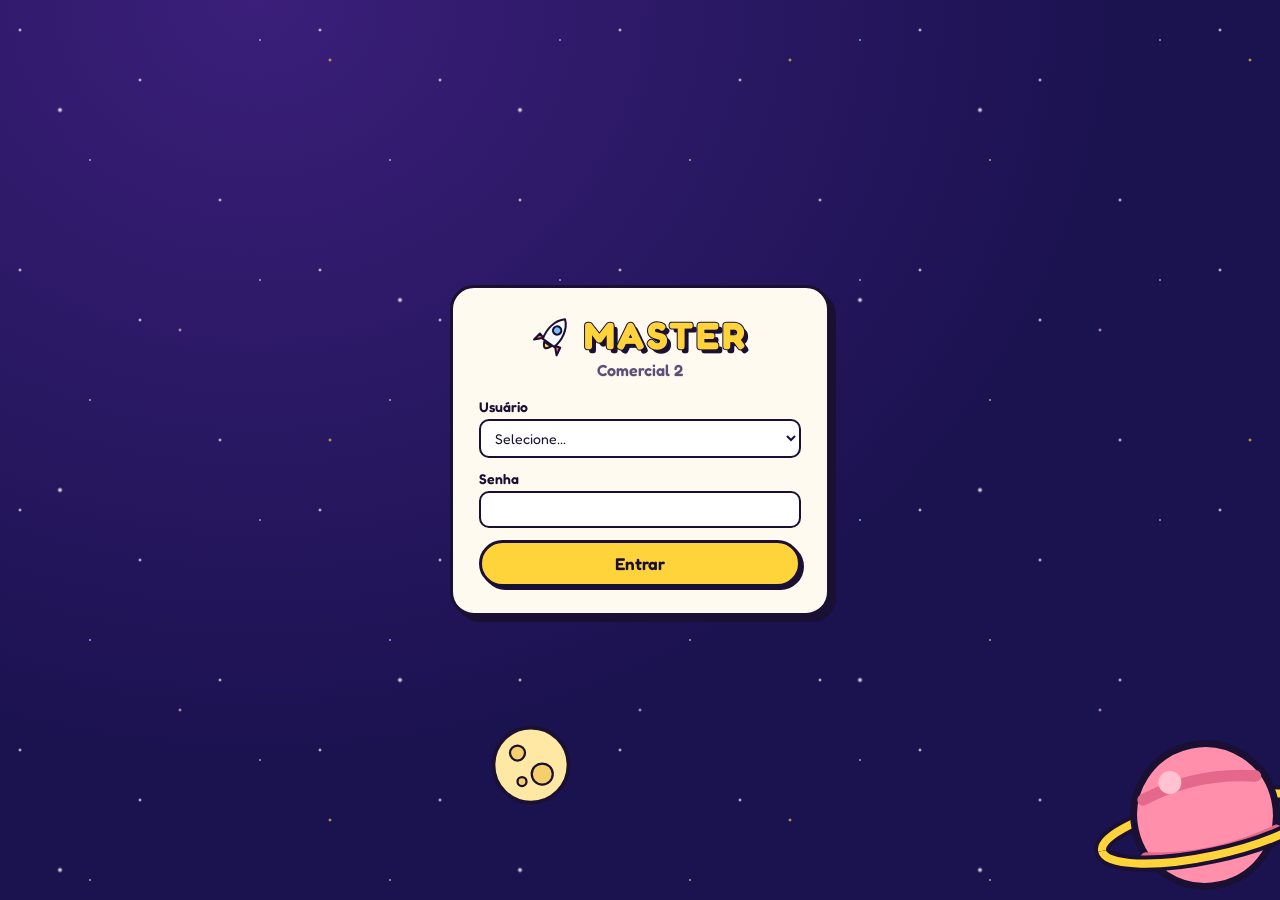
==== commit f120a811: "Link do Blaster, agenda em janela e abrir lead em nova guia - Campo Link do Blaster no lead (migraçã" ====
--- a/static/index.html
+++ b/static/index.html
@@ -70,9 +70,13 @@
           <span data-icone="chat"></span>
           <span id="badge-chat" class="badge-chat" hidden>0</span>
         </button>
+        <button id="btn-agenda" class="btn-agenda" title="Agenda Espacial (janela rápida)" aria-label="Abrir agenda em janela">
+          <span data-icone="agendaEspacial"></span>
+        </button>
         <div id="popup-chat" class="popup-chat" hidden></div>
       </div>
       <div class="topo-direita">
+        <button id="btn-carteira" class="btn-carteira" title="Carteira de clientes" aria-label="Abrir Carteira">💼</button>
         <button id="btn-perfil" class="btn-perfil" title="Meu perfil">
           <span id="avatar-topo" class="avatar-caixa"></span>
           <span class="ola">Olá, <b id="nome-usuario"></b>!</span>
@@ -91,11 +95,16 @@
       </div>
       <nav>
         <button class="menu-item" data-pagina="kanban">🗂️ Kanban</button>
+        <button class="menu-item" id="menu-meu-dia">☀️ Meu dia</button>
+        <button class="menu-item" data-pagina="agenda">📅 Agenda Espacial</button>
+        <button class="menu-item" data-pagina="carteira">💼 Carteira</button>
+        <button class="menu-item" data-pagina="decolagem">🚀 Decolagem do sucesso</button>
         <button class="menu-item" data-pagina="relatorios">📊 Relatórios</button>
         <button class="menu-item" data-pagina="chat">💬 Chat Comercial 2</button>
         <button class="menu-item" data-pagina="participantes">👩‍🚀 Participantes</button>
         <button class="menu-item" data-pagina="feedbacks">💡 Feedbacks</button>
         <button class="menu-item" data-pagina="ajuda">❓ Ajuda</button>
+        <button class="menu-item" data-pagina="admin" id="menu-admin" hidden>⚙️ Administração</button>
         <hr>
         <button class="menu-item" id="menu-perfil">🙂 Meu perfil</button>
         <button class="menu-item" id="menu-sair">🚪 Sair</button>
@@ -104,6 +113,7 @@
 
     <!-- ---------- Página: Kanban ---------- -->
     <section id="pagina-kanban" class="pagina">
+      <div class="mensagem-dia" id="mensagem-dia"></div>
       <div class="barra-kanban">
         <nav class="abas">
           <button class="aba ativa" data-visao="meus">Meus leads</button>
@@ -111,14 +121,137 @@
           <button class="aba" data-visao="meus_descartados">Meus descartados</button>
           <button class="aba" data-visao="descartados">Descartados geral</button>
         </nav>
-        <div class="legenda" id="legenda">
-          <span class="leg leg-atrasada">Atividade atrasada</span>
-          <span class="leg leg-hoje">Atividade hoje</span>
-          <span class="leg leg-futura">Atividade futura</span>
-        </div>
+        <div class="legenda" id="legenda" role="group" aria-label="Mostrar só leads com estas cores">
+          <button type="button" class="leg leg-atrasada" data-cor="atrasada" aria-pressed="false">Atividade atrasada</button>
+          <button type="button" class="leg leg-hoje" data-cor="hoje" aria-pressed="false">Atividade hoje</button>
+          <button type="button" class="leg leg-futura" data-cor="futura" aria-pressed="false">Atividade futura</button>
+          <button type="button" class="leg leg-sem" data-cor="sem" aria-pressed="false">Sem cor - contatos sem atividade</button>
+        </div>
+      </div>
+      <div class="filtros-kanban">
+        <input type="search" id="filtro-busca" placeholder="🔎 Buscar por nome, telefone, e-mail ou conta…">
+        <select id="filtro-produto" aria-label="Filtrar por produto"></select>
+        <select id="filtro-origem" aria-label="Filtrar por origem"></select>
+        <select id="filtro-dono" aria-label="Filtrar por dono"></select>
+        <button type="button" id="btn-limpar-filtros" class="btn btn-pequeno" hidden>Limpar filtros</button>
       </div>
       <p id="aviso-visao" class="aviso-visao" hidden></p>
       <main id="quadro" class="quadro"></main>
+    </section>
+
+    <!-- ---------- Página: Carteira ---------- -->
+    <section id="pagina-carteira" class="pagina pagina-conteudo pagina-larga" hidden>
+      <div class="painel">
+        <div class="painel-topo">
+          <h2>💼 Carteira</h2>
+          <div class="acoes-carteira">
+            <nav class="abas abas-claras" id="abas-carteira">
+              <button class="aba ativa" data-visao="carteira">Minha carteira</button>
+              <button class="aba" data-visao="carteira_geral">Carteira da equipe</button>
+            </nav>
+            <button id="btn-add-carteira" class="btn btn-primario">+ Adicionar cliente</button>
+          </div>
+        </div>
+        <p class="dica">Clientes que você acompanha como gerente de contas. Eles ficam fora do funil: não passam pelas etapas do Kanban.
+          Atividades, anotações e descarte funcionam igual aos leads.</p>
+        <div class="linha-busca">
+          <input type="search" id="busca-carteira" placeholder="🔎 Buscar na carteira…">
+          <label class="rotulo-ordem">Ordenar
+            <select id="ordem-carteira"></select>
+          </label>
+        </div>
+      </div>
+      <div id="lista-carteira" class="grade-cards"></div>
+    </section>
+
+    <!-- ---------- Página: Agenda Espacial ---------- -->
+    <section id="pagina-agenda" class="pagina pagina-conteudo pagina-larga" hidden>
+      <div class="painel agenda">
+        <div class="agenda-topo">
+          <h2>📅 Agenda Espacial</h2>
+          <div class="agenda-controles">
+            <button type="button" id="agenda-hoje" class="btn btn-pequeno">Hoje</button>
+            <button type="button" class="btn-redondo" id="agenda-anterior" aria-label="Anterior">‹</button>
+            <button type="button" class="btn-redondo" id="agenda-seguinte" aria-label="Próximo">›</button>
+            <b id="agenda-titulo"></b>
+          </div>
+          <div class="agenda-controles">
+            <nav class="abas abas-claras" id="agenda-escopo">
+              <button class="aba ativa" data-escopo="minha">Minha agenda</button>
+              <button class="aba" data-escopo="equipe">Equipe</button>
+            </nav>
+            <nav class="abas abas-claras" id="agenda-modos">
+              <button class="aba" data-modo="dia">Dia</button>
+              <button class="aba" data-modo="semana">Semana</button>
+              <button class="aba ativa" data-modo="mes">Mês</button>
+            </nav>
+          </div>
+        </div>
+        <div class="agenda-legenda">
+          <span class="ag-leg ev-atrasada">Atrasada</span>
+          <span class="ag-leg ev-hoje">Hoje</span>
+          <span class="ag-leg ev-futura">Futura</span>
+          <span class="ag-leg ev-concluida">Concluída</span>
+          <span class="ag-leg dia-feriado-leg">Feriado</span>
+          <span class="ag-leg dia-fds-leg">Sábado e domingo</span>
+        </div>
+        <div id="agenda-corpo"></div>
+      </div>
+    </section>
+
+    <!-- ---------- Página: Decolagem do sucesso ---------- -->
+    <section id="pagina-decolagem" class="pagina pagina-conteudo pagina-larga" hidden>
+      <div class="painel">
+        <div class="painel-topo">
+          <h2>🚀 Decolagem do sucesso</h2>
+          <div class="seletor-periodo">
+            <nav class="abas abas-claras">
+              <button class="aba ativa" data-tipo="mes">Mês</button>
+              <button class="aba" data-tipo="trimestre">Trimestre</button>
+            </nav>
+            <button type="button" class="btn-redondo" id="periodo-anterior" aria-label="Período anterior">‹</button>
+            <b id="periodo-nome"></b>
+            <button type="button" class="btn-redondo" id="periodo-seguinte" aria-label="Próximo período">›</button>
+          </div>
+        </div>
+        <div id="trilha"></div>
+      </div>
+      <div id="decolagem-conteudo"></div>
+    </section>
+
+    <!-- ---------- Página: Administração ---------- -->
+    <section id="pagina-admin" class="pagina pagina-conteudo" hidden>
+      <div class="painel">
+        <h2>⚙️ Administração</h2>
+        <form id="form-meta-equipe" class="linha-form">
+          <label>Meta mensal do Comercial 2 (R$)
+            <input type="text" name="meta" inputmode="decimal" required>
+          </label>
+          <button type="submit" class="btn btn-primario">Salvar meta</button>
+        </form>
+        <p id="admin-erro" class="erro" hidden></p>
+      </div>
+      <div class="painel">
+        <h3>Equipe</h3>
+        <p class="dica">Vendedores têm Kanban próprio. O coordenador acompanha a equipe pela Visão Geral.
+          Só quem “participa da meta” entra na Decolagem do sucesso e no ranking.</p>
+        <div class="tabela-rolagem"><table class="tabela" id="tabela-equipe"></table></div>
+      </div>
+      <div class="painel">
+        <h3>Adicionar pessoa</h3>
+        <form id="form-novo-usuario" class="linha-form">
+          <label>Nome
+            <input type="text" name="nome" required maxlength="30">
+          </label>
+          <label>Papel
+            <select name="papel">
+              <option value="vendedor">Vendedor</option>
+              <option value="coordenador">Coordenador</option>
+            </select>
+          </label>
+          <button type="submit" class="btn btn-primario">Adicionar</button>
+        </form>
+      </div>
     </section>
 
     <!-- ---------- Página: Relatórios ---------- -->
@@ -227,11 +360,16 @@
     <form id="form-lead" method="dialog">
       <div class="modal-topo">
         <h2 id="modal-titulo">Novo lead</h2>
+        <a id="lead-nova-guia" class="btn-nova-guia" target="_blank" rel="noopener" title="Abrir este lead em uma nova guia" hidden>↗ Nova guia</a>
         <button type="button" class="btn-x" data-fechar="modal" aria-label="Fechar">✕</button>
       </div>
       <p id="aviso-descartado" class="aviso-descartado" hidden></p>
       <div class="lead-grade">
         <div class="lead-dados">
+          <div id="caixa-venda" class="caixa-venda" hidden></div>
+          <label id="campo-dono">Dono do lead
+            <select name="dono"></select>
+          </label>
           <label>Nome *
             <input type="text" name="nome" required maxlength="200">
           </label>
@@ -245,6 +383,12 @@
           </div>
           <label>Conta
             <input type="text" name="conta" maxlength="200">
+          </label>
+          <label>Link Fattura <a id="abrir-fattura" class="link-abrir" target="_blank" rel="noopener" hidden>abrir ↗</a>
+            <input type="text" name="link_fattura" inputmode="url" maxlength="500" placeholder="https://...">
+          </label>
+          <label>Link do Blaster <a id="abrir-blaster" class="link-abrir" target="_blank" rel="noopener" hidden>abrir ↗</a>
+            <input type="text" name="link_blaster" inputmode="url" maxlength="500" placeholder="https://...">
           </label>
           <div class="linha-dupla">
             <label>Origem <span class="obrig-funil">*</span>
@@ -271,6 +415,10 @@
         <div class="lead-lado">
           <section class="bloco">
             <h3>⏰ Atividades</h3>
+            <p id="aviso-google" class="aviso-google" hidden>
+              📅 Conecte sua Google Agenda em <button type="button" class="link" id="link-perfil-google">Meu perfil</button>
+              para as atividades irem direto para lá.
+            </p>
             <div id="lista-atividades"></div>
             <div class="nova-atividade">
               <input type="text" id="atv-descricao" placeholder="O que fazer? Ex.: Ligar para apresentar" maxlength="500">
@@ -301,6 +449,11 @@
             <h3>✅ Registro de atividades concluídas</h3>
             <div id="lista-concluidas"></div>
           </section>
+
+          <section class="bloco" id="bloco-linha-tempo">
+            <h3>🕓 Linha do tempo</h3>
+            <div id="linha-tempo"></div>
+          </section>
         </div>
       </div>
 
@@ -365,6 +518,14 @@
         <button type="button" id="btn-remover-foto" class="btn">Usar astronauta padrão</button>
       </div>
     </div>
+    <section class="bloco-google">
+      <h3>📅 Google Agenda</h3>
+      <p id="google-situacao" class="dica"></p>
+      <div class="acoes">
+        <a id="btn-google-conectar" class="btn btn-primario" href="/api/google/conectar" hidden>Conectar Google Agenda</a>
+        <button type="button" id="btn-google-desconectar" class="btn btn-pequeno" hidden>Desconectar</button>
+      </div>
+    </section>
     <form id="form-senha">
       <h3>Trocar senha</h3>
       <label>Senha atual
@@ -436,6 +597,123 @@
     <div id="lista-escolher-lead" class="lista-escolha"></div>
   </dialog>
 
+  <!-- Agenda Espacial em janela (pop-up) -->
+  <dialog id="modal-agenda" class="modal-agenda" aria-label="Agenda Espacial">
+    <div class="agenda-popup-botoes">
+      <button type="button" id="agenda-tela-cheia" class="btn btn-pequeno" title="Abrir a agenda na tela inteira">⤢ Tela cheia</button>
+      <button type="button" class="btn-x" data-fechar="modal-agenda" aria-label="Fechar">✕</button>
+    </div>
+    <div id="agenda-popup-lugar"></div>
+  </dialog>
+
+  <!-- Atividade da Agenda Espacial (com ou sem lead) -->
+  <dialog id="modal-atividade" class="modal-atividade">
+    <form id="form-atividade">
+      <div class="modal-topo">
+        <h2 id="atividade-titulo-janela">🚀 Nova atividade</h2>
+        <button type="button" class="btn-x" id="btn-atividade-fechar" aria-label="Fechar">✕</button>
+      </div>
+      <p id="atividade-situacao" class="atividade-situacao" hidden></p>
+      <label>Título *
+        <input type="text" name="descricao" required maxlength="500" placeholder="Ex.: Reunião com cliente, Dentista, Ligar para…">
+      </label>
+      <div class="linha-dupla">
+        <label>Data *
+          <input type="text" name="data" required inputmode="numeric" maxlength="10" placeholder="DD/MM/AAAA">
+        </label>
+        <label>Hora *
+          <input type="text" name="hora" required inputmode="numeric" maxlength="5" placeholder="HH:MM">
+        </label>
+      </div>
+      <label>Descrição <small>(opcional)</small>
+        <textarea name="detalhes" rows="3" maxlength="5000" placeholder="Detalhes, endereço, pauta…"></textarea>
+      </label>
+      <fieldset class="campo-lead-atividade">
+        <legend>Lead <small>(opcional — deixe em branco para uma atividade pessoal)</small></legend>
+        <input type="search" id="atividade-busca-lead" placeholder="🔎 Buscar lead por nome ou conta…">
+        <select name="lead_id" id="atividade-lead" size="5"></select>
+      </fieldset>
+      <p id="atividade-erro" class="erro" hidden></p>
+      <div class="acoes">
+        <button type="button" id="btn-atividade-excluir" class="btn btn-perigo" hidden>Excluir</button>
+        <button type="button" id="btn-atividade-concluir" class="btn" hidden>✓ Concluir</button>
+        <button type="button" id="btn-atividade-lead" class="btn" hidden>Abrir lead</button>
+        <span class="espaco"></span>
+        <button type="submit" class="btn btn-primario">Salvar</button>
+      </div>
+    </form>
+  </dialog>
+
+  <!-- Fechar venda -->
+  <dialog id="modal-venda">
+    <form id="form-venda">
+      <h2>🚀 Venda fechada!</h2>
+      <p class="dica" id="venda-nome"></p>
+      <label>Valor da venda (R$) *
+        <input type="text" name="valor" inputmode="decimal" required placeholder="Ex.: 1.500,00">
+      </label>
+      <fieldset>
+        <legend>Qual/quais produto(s) foram vendidos? *</legend>
+        <div id="venda-produtos" class="opcoes-produtos"></div>
+      </fieldset>
+      <fieldset id="venda-indicacao" hidden>
+        <legend>Lead de indicação: comissão dobrada? *</legend>
+        <div class="opcoes-sim-nao">
+          <label class="opcao-motivo"><input type="radio" name="dobrada" value="sim"><span>SIM</span></label>
+          <label class="opcao-motivo"><input type="radio" name="dobrada" value="nao"><span>NÃO</span></label>
+        </div>
+        <small class="dica">A comissão dobrada não muda a meta: para a meta conta só o valor da venda.</small>
+      </fieldset>
+      <p id="venda-erro" class="erro" hidden></p>
+      <div class="acoes">
+        <span class="espaco"></span>
+        <button type="button" id="btn-venda-cancelar" class="btn">Cancelar</button>
+        <button type="submit" class="btn btn-primario">Confirmar venda</button>
+      </div>
+    </form>
+  </dialog>
+
+  <!-- Aviso de lead duplicado -->
+  <dialog id="modal-duplicado">
+    <h2>⚠️ Esse lead já existe?</h2>
+    <p class="dica">Encontramos lead(s) com os mesmos dados. Confira para não trabalharem o mesmo cliente em dobro.</p>
+    <div id="lista-duplicados" class="lista-escolha"></div>
+    <div class="acoes">
+      <span class="espaco"></span>
+      <button type="button" id="btn-duplicado-cancelar" class="btn">Voltar e revisar</button>
+      <button type="button" id="btn-duplicado-continuar" class="btn btn-primario">Cadastrar mesmo assim</button>
+    </div>
+  </dialog>
+
+  <!-- Meu dia -->
+  <dialog id="modal-meu-dia" class="modal-meu-dia">
+    <div class="modal-topo">
+      <h2 id="meu-dia-titulo">☀️ Meu dia</h2>
+      <button type="button" class="btn-x" data-fechar="modal-meu-dia" aria-label="Fechar">✕</button>
+    </div>
+    <div id="meu-dia-conteudo"></div>
+    <div class="acoes">
+      <button type="button" id="btn-notificacoes" class="btn btn-pequeno">🔔 Avisar também fora da aba</button>
+      <span class="espaco"></span>
+      <button type="button" class="btn btn-primario" data-fechar="modal-meu-dia">Bora decolar! 🚀</button>
+    </div>
+  </dialog>
+
+  <!-- Senha gerada (administração) -->
+  <dialog id="modal-senha-gerada">
+    <h2>🔑 Senha gerada</h2>
+    <p>Passe esta senha para <b id="senha-gerada-nome"></b> de forma privada. Ela não aparece de novo.</p>
+    <p class="senha-gerada" id="senha-gerada"></p>
+    <div class="acoes">
+      <button type="button" id="btn-copiar-senha" class="btn">⧉ Copiar</button>
+      <span class="espaco"></span>
+      <button type="button" class="btn btn-primario" data-fechar="modal-senha-gerada">Pronto</button>
+    </div>
+  </dialog>
+
+  <div id="lembretes" class="lembretes"></div>
+  <div id="comemoracao" class="comemoracao" hidden></div>
+
   <input type="file" id="arquivo-foto" accept="image/*" hidden>
   <div id="aviso-copiado" class="aviso-copiado" hidden>Copiado!</div>
 
@@ -444,5 +722,6 @@
   <script src="kanban.js"></script>
   <script src="chat.js"></script>
   <script src="paginas.js"></script>
+  <script src="agenda.js"></script>
 </body>
 </html>
--- a/static/style.css
+++ b/static/style.css
@@ -82,7 +82,7 @@
   text-shadow: 4px 4px 0 var(--contorno);
 }
 
-.btn-terra, .btn-chat {
+.btn-terra, .btn-chat, .btn-agenda {
   position: relative;
   display: grid;
   place-items: center;
@@ -99,6 +99,9 @@
 .btn-chat { width: 48px; height: 48px; background: var(--amarelo); }
 .btn-chat span:first-child, .btn-chat svg { width: 30px; height: 30px; display: block; }
 .btn-chat:hover, .btn-chat.ativo { transform: scale(1.06); background: #ffe066; }
+.btn-agenda { width: 48px; height: 48px; background: #b2f2bb; }
+.btn-agenda span, .btn-agenda svg { width: 34px; height: 34px; display: block; }
+.btn-agenda:hover, .btn-agenda.ativo { transform: scale(1.06) rotate(-6deg); background: #d3f9d8; }
 .badge-chat {
   position: absolute;
   top: -8px;
@@ -270,6 +273,7 @@
 .aba.ativa { color: var(--texto); background: var(--amarelo); border-color: var(--contorno); }
 .legenda { display: flex; gap: 8px; flex-wrap: wrap; }
 .leg {
+  font: inherit;
   font-size: 13px;
   font-weight: 500;
   color: #fff;
@@ -277,7 +281,17 @@
   border-radius: 999px;
   background: rgba(26, 16, 51, .6);
   border: 3px solid;
-}
+  cursor: pointer;
+  transition: transform .1s;
+}
+.leg:hover { transform: translateY(-1px); }
+.leg.marcada { color: var(--texto); font-weight: 700; box-shadow: 2px 2px 0 var(--contorno); }
+.leg.marcada::before { content: "✓ "; }
+.leg-atrasada.marcada { background: var(--atrasada); }
+.leg-hoje.marcada { background: var(--hoje); }
+.leg-futura.marcada { background: var(--futura); }
+.leg-sem { border-color: #e5dbff; border-style: dashed; }
+.leg-sem.marcada { background: #e5dbff; border-style: solid; }
 .leg-atrasada { border-color: var(--atrasada); }
 .leg-hoje { border-color: var(--hoje); }
 .leg-futura { border-color: var(--futura); }
@@ -294,7 +308,7 @@
 /* ---------- quadro ---------- */
 .quadro {
   display: grid;
-  grid-template-columns: repeat(5, minmax(250px, 1fr));
+  grid-template-columns: repeat(4, minmax(260px, 1fr));
   gap: 16px;
   padding: 0 24px 40px;
   overflow-x: auto;
@@ -605,6 +619,9 @@
 
 /* Janela do lead: dados à esquerda; atividades e anotações à direita */
 .modal-lead { width: min(1000px, 96vw); }
+.btn-nova-guia { margin-left: auto; font-weight: 700; font-size: 14px; color: #5f3dc4; text-decoration: none; border: 2px solid var(--contorno); border-radius: 999px; padding: 4px 12px; background: #f3f0ff; white-space: nowrap; }
+.btn-nova-guia:hover { background: #e5dbff; }
+.modal-lead .modal-topo .btn-nova-guia + .btn-x { margin-left: 0; }
 .lead-grade { display: grid; grid-template-columns: 1fr 1fr; gap: 20px; }
 .lead-lado { display: flex; flex-direction: column; gap: 12px; min-width: 0; }
 .bloco { border: 2px solid var(--contorno); border-radius: 14px; padding: 10px 12px; background: #fff; }
@@ -843,6 +860,25 @@
 .tabela th { font-size: 13px; color: var(--texto-suave); }
 .td-pessoa { display: flex; align-items: center; gap: 6px; font-weight: 600; }
 
+/* ---------- Google Agenda ---------- */
+.bloco-google { border-top: 2px dashed #e0d8f0; padding: 12px 0 14px; }
+.bloco-google .acoes { margin-top: 0; }
+a.btn { display: inline-block; text-decoration: none; }
+.selo-google {
+  font-size: 11px;
+  font-weight: 600;
+  padding: 0 7px;
+  border: 1.5px solid var(--contorno);
+  border-radius: 999px;
+  background: #d3f9d8;
+  color: var(--texto);
+  text-decoration: none;
+  cursor: pointer;
+}
+.selo-google-erro { background: #ffe3e3; }
+.aviso-google { font-size: 13px; background: #e7f5ff; border: 2px dashed #339af0; border-radius: 10px; padding: 6px 10px; margin: 0 0 8px; }
+.link { border: none; background: none; padding: 0; font: inherit; font-weight: 600; color: var(--roxo); text-decoration: underline; cursor: pointer; }
+
 /* ---------- feedbacks e ajuda ---------- */
 .form-feedback { display: grid; grid-template-columns: 200px 1fr; gap: 0 12px; align-items: start; }
 .form-feedback .erro, .form-feedback .btn { grid-column: 1 / -1; justify-self: start; }
@@ -875,3 +911,380 @@
   .ajuda .indice { columns: 1; }
   .popup-chat { left: 0; }
 }
+
+/* =====================================================================
+   Carteira, filtros, mensagem do dia, venda, Meu dia, Decolagem, Admin
+   ===================================================================== */
+.btn-carteira {
+  width: 46px;
+  height: 46px;
+  display: grid;
+  place-items: center;
+  font-size: 24px;
+  border: 3px solid var(--contorno);
+  border-radius: 50%;
+  background: #d3f9d8;
+  box-shadow: 3px 3px 0 var(--contorno);
+  cursor: pointer;
+  transition: transform .12s;
+}
+.btn-carteira:hover, .btn-carteira.ativo { transform: scale(1.06); background: #b2f2bb; }
+
+.mensagem-dia {
+  width: fit-content;
+  max-width: min(760px, calc(100% - 32px));
+  margin: 2px auto 14px;
+  padding: 8px 20px;
+  text-align: center;
+  font-size: 17px;
+  font-weight: 500;
+  color: var(--texto);
+  background: linear-gradient(135deg, #fff3bf, #e5dbff);
+  border: 3px solid var(--contorno);
+  border-radius: 999px;
+  box-shadow: 4px 4px 0 var(--contorno);
+  position: relative;
+  z-index: 1;
+}
+
+.filtros-kanban {
+  display: flex;
+  flex-wrap: wrap;
+  gap: 8px;
+  align-items: center;
+  padding: 0 24px 12px;
+  position: relative;
+  z-index: 1;
+}
+.filtros-kanban input, .filtros-kanban select { margin: 0; width: auto; border-radius: 999px; }
+.filtros-kanban input { flex: 1 1 260px; min-width: 200px; }
+.filtros-kanban select { flex: 0 1 190px; }
+
+.btn-whatsapp { display: inline-flex; width: 22px; height: 22px; margin-left: 4px; }
+.btn-whatsapp svg { width: 100%; height: 100%; }
+.btn-whatsapp:hover { transform: scale(1.15); }
+.card-venda small { font-weight: 400; }
+.selo-dobrada { display: inline-block; margin-top: 4px; font-size: 12px; font-weight: 600; padding: 0 8px; border: 2px solid var(--contorno); border-radius: 999px; background: #fff3bf; }
+
+.pagina-larga { max-width: 1400px; }
+.acoes-carteira { display: flex; gap: 10px; flex-wrap: wrap; align-items: center; }
+.abas-claras { background: #efe9ff; }
+.abas-claras .aba { color: var(--texto-suave); }
+.abas-claras .aba:hover { color: var(--texto); }
+.grade-cards { display: grid; grid-template-columns: repeat(auto-fill, minmax(280px, 1fr)); gap: 16px; align-items: start; }
+.grade-cards .vazio { grid-column: 1 / -1; }
+
+.caixa-venda {
+  display: flex;
+  justify-content: space-between;
+  align-items: center;
+  gap: 10px;
+  margin-bottom: 12px;
+  padding: 8px 12px;
+  background: #d3f9d8;
+  border: 2px solid var(--contorno);
+  border-radius: 12px;
+  font-size: 14px;
+}
+.caixa-venda small { color: var(--texto-suave); }
+.opcoes-sim-nao { display: flex; gap: 10px; margin-bottom: 4px; }
+.opcoes-sim-nao .opcao-motivo span { padding: 6px 22px; font-weight: 600; }
+
+.evento-tempo { display: flex; gap: 8px; align-items: flex-start; padding: 5px 0; border-bottom: 2px dashed #e9e3f5; font-size: 14px; }
+.evento-tempo small { color: var(--texto-suave); }
+.evento-icone { width: 22px; flex: none; text-align: center; }
+#linha-tempo { max-height: 220px; overflow-y: auto; }
+
+.comemoracao {
+  position: fixed;
+  left: 50%;
+  top: 38%;
+  transform: translate(-50%, -50%);
+  z-index: 200;
+  display: flex;
+  flex-direction: column;
+  align-items: center;
+  gap: 4px;
+  padding: 20px 34px;
+  text-align: center;
+  font-size: 18px;
+  background: linear-gradient(135deg, #fff3bf, #d3f9d8);
+  border: 3px solid var(--contorno);
+  border-radius: 24px;
+  box-shadow: 6px 6px 0 var(--contorno);
+  animation: entrar .3s ease-out;
+}
+.comemoracao b { font-size: 24px; }
+.comemoracao-foguete { font-size: 54px; animation: decolar 1.2s ease-in-out infinite; }
+@keyframes decolar { 0%, 100% { transform: translateY(0) rotate(-8deg); } 50% { transform: translateY(-14px) rotate(8deg); } }
+
+.modal-meu-dia { width: min(620px, 94vw); }
+.meu-dia-secao { margin-bottom: 12px; padding: 10px 12px; border: 2px solid var(--contorno); border-left-width: 8px; border-radius: 14px; background: #fff; }
+.meu-dia-secao h3 { margin: 0 0 6px; }
+.secao-atrasada { border-left-color: var(--atrasada); }
+.secao-hoje { border-left-color: var(--hoje); }
+.meu-dia-item {
+  display: flex;
+  align-items: center;
+  gap: 12px;
+  width: 100%;
+  text-align: left;
+  padding: 8px 10px;
+  margin-top: 6px;
+  border: 2px solid var(--contorno);
+  border-radius: 10px;
+  background: #fffaf0;
+  cursor: pointer;
+}
+.meu-dia-item:hover { background: #fff3bf; }
+.meu-dia-item div { flex: 1; display: flex; flex-direction: column; min-width: 0; }
+.meu-dia-item small { color: var(--texto-suave); }
+.meu-dia-abrir { font-size: 13px; font-weight: 600; color: var(--roxo); white-space: nowrap; }
+
+.lembretes { position: fixed; right: 16px; bottom: 16px; z-index: 150; display: flex; flex-direction: column; gap: 10px; max-width: min(360px, calc(100vw - 32px)); }
+.lembrete {
+  display: flex;
+  gap: 10px;
+  align-items: flex-start;
+  padding: 12px 14px;
+  background: #fff3bf;
+  border: 3px solid var(--contorno);
+  border-radius: 16px;
+  box-shadow: var(--sombra);
+  animation: entrar .3s ease-out;
+}
+.lembrete div { display: flex; flex-direction: column; gap: 4px; flex: 1; align-items: flex-start; }
+
+.senha-gerada { font-family: ui-monospace, "Ubuntu Mono", monospace; font-size: 22px; font-weight: 700; text-align: center; padding: 10px; background: #fff3bf; border: 2px dashed var(--contorno); border-radius: 12px; user-select: all; }
+.linha-form { display: flex; flex-wrap: wrap; gap: 10px; align-items: flex-end; }
+.linha-form label { margin: 0; flex: 1 1 200px; }
+.linha-inativa { opacity: .55; }
+.acoes-tabela { display: flex; gap: 6px; flex-wrap: wrap; }
+.tabela input[type=text] { width: 120px; margin: 0; }
+.tabela select { width: auto; margin: 0; }
+
+/* Decolagem do sucesso */
+.seletor-periodo { display: flex; align-items: center; gap: 8px; flex-wrap: wrap; }
+.seletor-periodo b { min-width: 170px; text-align: center; }
+.seletor-periodo .btn-redondo { width: 34px; height: 34px; font-size: 18px; }
+.seletor-periodo .btn-redondo:disabled { opacity: .35; cursor: default; }
+#trilha {
+  background: linear-gradient(180deg, #2e2170, #1b1250);
+  border: 3px solid var(--contorno);
+  border-radius: 18px;
+  padding: 10px 10px 16px;
+  color: #fff;
+}
+.trilha-svg { width: 100%; height: auto; display: block; }
+.trilha-texto { fill: #fff; font-weight: 700; font-size: 18px; font-family: inherit; }
+.trilha-texto-menor { fill: #ffd43b; font-weight: 600; font-size: 15px; font-family: inherit; }
+.trilha-foguete { filter: drop-shadow(0 0 8px rgba(255, 212, 59, .7)); }
+.trilha-resumo { text-align: center; }
+.trilha-numero { font-size: 38px; font-weight: 700; color: var(--amarelo); -webkit-text-stroke: 1.5px var(--contorno); paint-order: stroke fill; text-shadow: 3px 3px 0 var(--contorno); }
+.trilha-de { color: #e5dbff; }
+.trilha-pct { display: inline-block; margin: 8px 0 4px; padding: 2px 18px; font-size: 26px; font-weight: 700; color: var(--texto); background: var(--amarelo); border: 3px solid var(--contorno); border-radius: 999px; }
+.trilha-pct.batida { background: #8ce99a; animation: pulo 1.2s ease-in-out infinite; }
+.trilha-falta { color: #fff; font-size: 16px; }
+.tripulacao { display: grid; grid-template-columns: repeat(auto-fill, minmax(220px, 1fr)); gap: 14px; }
+.tripulante { display: flex; flex-direction: column; align-items: center; gap: 6px; text-align: center; padding: 14px 12px; background: #fff; border: 3px solid var(--contorno); border-radius: 18px; box-shadow: 3px 3px 0 var(--contorno); }
+.tripulante small { color: var(--texto-suave); }
+.tripulante-valor { font-size: 24px; font-weight: 700; }
+.tripulante-comissao { font-weight: 600; padding: 2px 10px; background: #d3f9d8; border: 2px solid var(--contorno); border-radius: 999px; }
+.tripulante .tags { justify-content: center; }
+.progresso { width: 100%; height: 14px; background: #efe9ff; border: 2px solid var(--contorno); border-radius: 999px; overflow: hidden; }
+.progresso-cheio { height: 100%; background: linear-gradient(90deg, #7048e8, #ffd43b); }
+.ranking { list-style: none; padding: 0; margin: 0; display: flex; flex-direction: column; gap: 8px; }
+.ranking-item { display: grid; grid-template-columns: 40px 26px 110px 1fr auto; gap: 10px; align-items: center; padding: 6px 8px; border-radius: 10px; }
+.ranking-item:hover { background: #f3f0ff; }
+.ranking-pos { font-size: 22px; text-align: center; }
+
+@media (max-width: 600px) {
+  .filtros-kanban { padding-left: 16px; padding-right: 16px; }
+  .mensagem-dia { font-size: 15px; border-radius: 18px; }
+  .ranking-item { grid-template-columns: 34px 24px 1fr auto; }
+  .ranking-item .barra-trilho { grid-column: 1 / -1; }
+  .trilha-numero { font-size: 28px; }
+}
+#decolagem-conteudo .item-escolha { width: 100%; margin-top: 6px; }
+
+/* ---------- ordenação e Link Fattura ---------- */
+.ordem-coluna {
+  display: block;
+  width: 100%;
+  margin: -4px 0 10px;
+  padding: 4px 10px;
+  font-size: 13px;
+  font-weight: 500;
+  color: #fff;
+  background: rgba(26, 16, 51, .55);
+  border: 2px solid rgba(229, 219, 255, .5);
+  border-radius: 999px;
+  cursor: pointer;
+}
+.ordem-coluna option { color: var(--texto); background: #fff; }
+.linha-busca { display: flex; gap: 10px; flex-wrap: wrap; align-items: flex-end; }
+.linha-busca input { flex: 1 1 260px; margin: 0; }
+.rotulo-ordem { margin: 0; display: flex; align-items: center; gap: 6px; }
+.rotulo-ordem select { width: auto; margin: 0; }
+.link-fattura {
+  display: inline-block;
+  margin-top: 6px;
+  font-size: 13px;
+  font-weight: 600;
+  color: var(--texto);
+  text-decoration: none;
+  padding: 1px 10px;
+  background: #e7f5ff;
+  border: 2px solid var(--contorno);
+  border-radius: 999px;
+}
+.link-fattura:hover { background: #d0ebff; }
+.link-abrir { font-weight: 600; color: var(--roxo); margin-left: 6px; }
+
+/* ---------- Agenda Espacial ---------- */
+.agenda-topo { display: flex; flex-wrap: wrap; gap: 10px 16px; align-items: center; justify-content: space-between; margin-bottom: 10px; }
+.agenda-topo h2 { margin: 0; }
+.agenda-controles { display: flex; gap: 8px; align-items: center; flex-wrap: wrap; }
+.agenda-controles .btn-redondo { width: 34px; height: 34px; font-size: 18px; }
+.agenda-controles .btn-redondo:disabled { opacity: .35; cursor: default; }
+#agenda-titulo { font-size: 18px; min-width: 200px; }
+.agenda-legenda { display: flex; flex-wrap: wrap; gap: 6px; margin-bottom: 10px; }
+.ag-leg { font-size: 12px; font-weight: 600; padding: 1px 10px; border: 2px solid var(--contorno); border-radius: 999px; }
+.dia-feriado-leg { background: #ffe8cc; }
+.dia-fds-leg { background: #e5dbff; }
+
+.ev-atrasada { --ev: #ffc9c9; --ev-borda: var(--atrasada); }
+.ev-hoje { --ev: #d0ebff; --ev-borda: var(--hoje); }
+.ev-futura { --ev: #fff3bf; --ev-borda: var(--futura); }
+.ev-concluida { --ev: #e9ecef; --ev-borda: #868e96; }
+.ag-leg.ev-atrasada, .ag-leg.ev-hoje, .ag-leg.ev-futura, .ag-leg.ev-concluida { background: var(--ev); border-left: 6px solid var(--ev-borda); }
+
+.evento {
+  display: block;
+  width: 100%;
+  margin-top: 3px;
+  padding: 1px 6px;
+  font: inherit;
+  font-size: 12px;
+  text-align: left;
+  white-space: nowrap;
+  overflow: hidden;
+  text-overflow: ellipsis;
+  color: var(--texto);
+  background: var(--ev);
+  border: 1.5px solid var(--contorno);
+  border-left: 5px solid var(--ev-borda);
+  border-radius: 6px;
+  cursor: pointer;
+}
+.evento:hover { filter: brightness(.95); }
+.ev-concluida span { text-decoration: line-through; }
+
+.agenda-mes {
+  display: grid;
+  grid-template-columns: repeat(7, minmax(0, 1fr));
+  border: 3px solid var(--contorno);
+  border-radius: 16px;
+  overflow: hidden;
+  background: #fff;
+}
+.agenda-cab { padding: 6px; text-align: center; font-weight: 700; font-size: 13px; background: #2e2170; color: #fff; border-bottom: 2px solid var(--contorno); }
+.agenda-cab.cab-fds { color: #ffd43b; }
+.agenda-dia { min-height: 118px; padding: 4px; border-right: 1.5px solid #e0d8f0; border-bottom: 1.5px solid #e0d8f0; min-width: 0; cursor: default; }
+.agenda-dia:nth-child(7n) { border-right: none; }
+.dia-fds { background: #f3f0ff; }
+.dia-feriado { background: #fff4e6; }
+.fora-do-mes { opacity: .45; }
+.dia-numero {
+  display: grid;
+  place-items: center;
+  width: 28px;
+  height: 28px;
+  margin: 0 auto 2px;
+  font: inherit;
+  font-size: 14px;
+  font-weight: 600;
+  background: none;
+  border: none;
+  border-radius: 50%;
+  cursor: pointer;
+}
+.dia-numero:hover { background: #e5dbff; }
+.dia-hoje .dia-numero { background: var(--roxo); color: #fff; box-shadow: 0 0 0 3px #ffd43b; }
+.feriado-nome { font-size: 11px; font-weight: 600; color: #d9480f; white-space: nowrap; overflow: hidden; text-overflow: ellipsis; }
+.ver-mais { font: inherit; font-size: 12px; font-weight: 600; color: var(--roxo); background: none; border: none; cursor: pointer; padding: 2px 4px; }
+
+.agenda-horas-cab { display: grid; border: 3px solid var(--contorno); border-bottom: none; border-radius: 16px 16px 0 0; overflow: hidden; background: #2e2170; }
+.cab-dia { display: flex; flex-direction: column; align-items: center; gap: 1px; padding: 6px 2px; font: inherit; color: #fff; background: #2e2170; border: none; border-left: 1.5px solid #4c3a9e; cursor: pointer; min-width: 0; }
+.cab-dia b { font-size: 20px; width: 34px; height: 34px; display: grid; place-items: center; border-radius: 50%; }
+.cab-dia.dia-fds { background: #3b2a8a; color: #ffd43b; }
+.cab-dia.dia-feriado { background: #6b3b1f; }
+.cab-dia.dia-hoje b { background: #ffd43b; color: var(--texto); }
+.cab-dia .feriado-nome { color: #ffc078; max-width: 100%; }
+.agenda-grade-horas { max-height: 62vh; overflow-y: auto; border: 3px solid var(--contorno); border-top: 2px solid var(--contorno); border-radius: 0 0 16px 16px; background: #fff; }
+.agenda-horas { display: grid; position: relative; }
+.coluna-horas { border-right: 1.5px solid #e0d8f0; }
+.rotulo-hora { height: 48px; font-size: 11px; color: var(--texto-suave); text-align: right; padding-right: 6px; transform: translateY(-7px); }
+.coluna-dia {
+  position: relative;
+  border-left: 1.5px solid #e0d8f0;
+  background-image: repeating-linear-gradient(to bottom, transparent 0, transparent 47px, #eee7fa 47px, #eee7fa 48px);
+}
+.coluna-dia.dia-fds { background-color: #f3f0ff; }
+.coluna-dia.dia-feriado { background-color: #fff4e6; }
+.evento-hora { position: absolute; margin: 0 2px; z-index: 1; }
+.linha-agora { position: absolute; left: 0; right: 0; height: 2px; background: var(--atrasada); z-index: 2; }
+.linha-agora::before { content: ""; position: absolute; left: -5px; top: -4px; width: 10px; height: 10px; border-radius: 50%; background: var(--atrasada); }
+
+@media (max-width: 700px) {
+  .agenda-dia { min-height: 76px; }
+  .agenda-dia .evento span { display: none; }
+  .feriado-nome { font-size: 9px; }
+}
+
+/* ---------- Agenda: criar atividade clicando ---------- */
+.agenda-dia { cursor: pointer; }
+.agenda-dia:hover { box-shadow: inset 0 0 0 2px #b197fc; }
+.coluna-dia { cursor: pointer; }
+.slot-fantasma {
+  position: absolute;
+  left: 2px;
+  right: 2px;
+  padding: 2px 6px;
+  font-size: 12px;
+  font-weight: 700;
+  color: var(--roxo);
+  background: rgba(177, 151, 252, .25);
+  border: 2px dashed #b197fc;
+  border-radius: 6px;
+  pointer-events: none;
+  z-index: 0;
+}
+.ev-pessoal { border-style: dashed; }
+.modal-atividade { width: min(520px, 94vw); }
+.atividade-situacao { margin: -4px 0 10px; font-size: 14px; font-weight: 600; }
+.campo-lead-atividade input { margin: 0 0 6px; }
+.campo-lead-atividade select { margin: 0; }
+.atividade-detalhes { flex-basis: 100%; color: var(--texto-suave); white-space: pre-wrap; }
+
+/* ---------- Agenda em janela (pop-up) ---------- */
+.modal-agenda { width: min(1060px, 94vw); max-height: 88vh; padding: 14px 18px 18px; }
+.modal-agenda .painel.agenda { margin: 0; padding: 0; border: none; box-shadow: none; background: none; }
+.agenda-popup-botoes { display: flex; justify-content: flex-end; gap: 8px; margin-bottom: -40px; position: relative; z-index: 2; }
+.modal-agenda .agenda-topo { padding-right: 150px; }
+.modal-agenda .agenda-grade-horas { max-height: 52vh; }
+.modal-agenda .agenda-dia { min-height: 92px; }
+@media (max-width: 700px) {
+  .agenda-popup-botoes { margin-bottom: 8px; }
+  .modal-agenda .agenda-topo { padding-right: 0; }
+}
+
+/* Nome do lead no card é um link (Ctrl+clique ou botão do meio abre em nova guia) */
+a.card-nome { text-decoration: none; color: var(--texto); flex: 1; width: auto; }
+a.card-nome:hover { text-decoration: underline; }
+.card-nome-linha { display: flex; align-items: flex-start; gap: 6px; }
+.card-nova-guia { flex: none; display: grid; place-items: center; width: 24px; height: 24px; margin-top: 1px; font-size: 13px; font-weight: 700; color: #5f3dc4; text-decoration: none; border: 2px solid var(--contorno); border-radius: 50%; background: #f3f0ff; }
+.card-nova-guia:hover { background: #e5dbff; transform: scale(1.1); }
+.link-fattura + .link-blaster { margin-left: 6px; }
+.link-blaster { background: #fff4e6; }
+.link-blaster:hover { background: #ffe8cc; }
